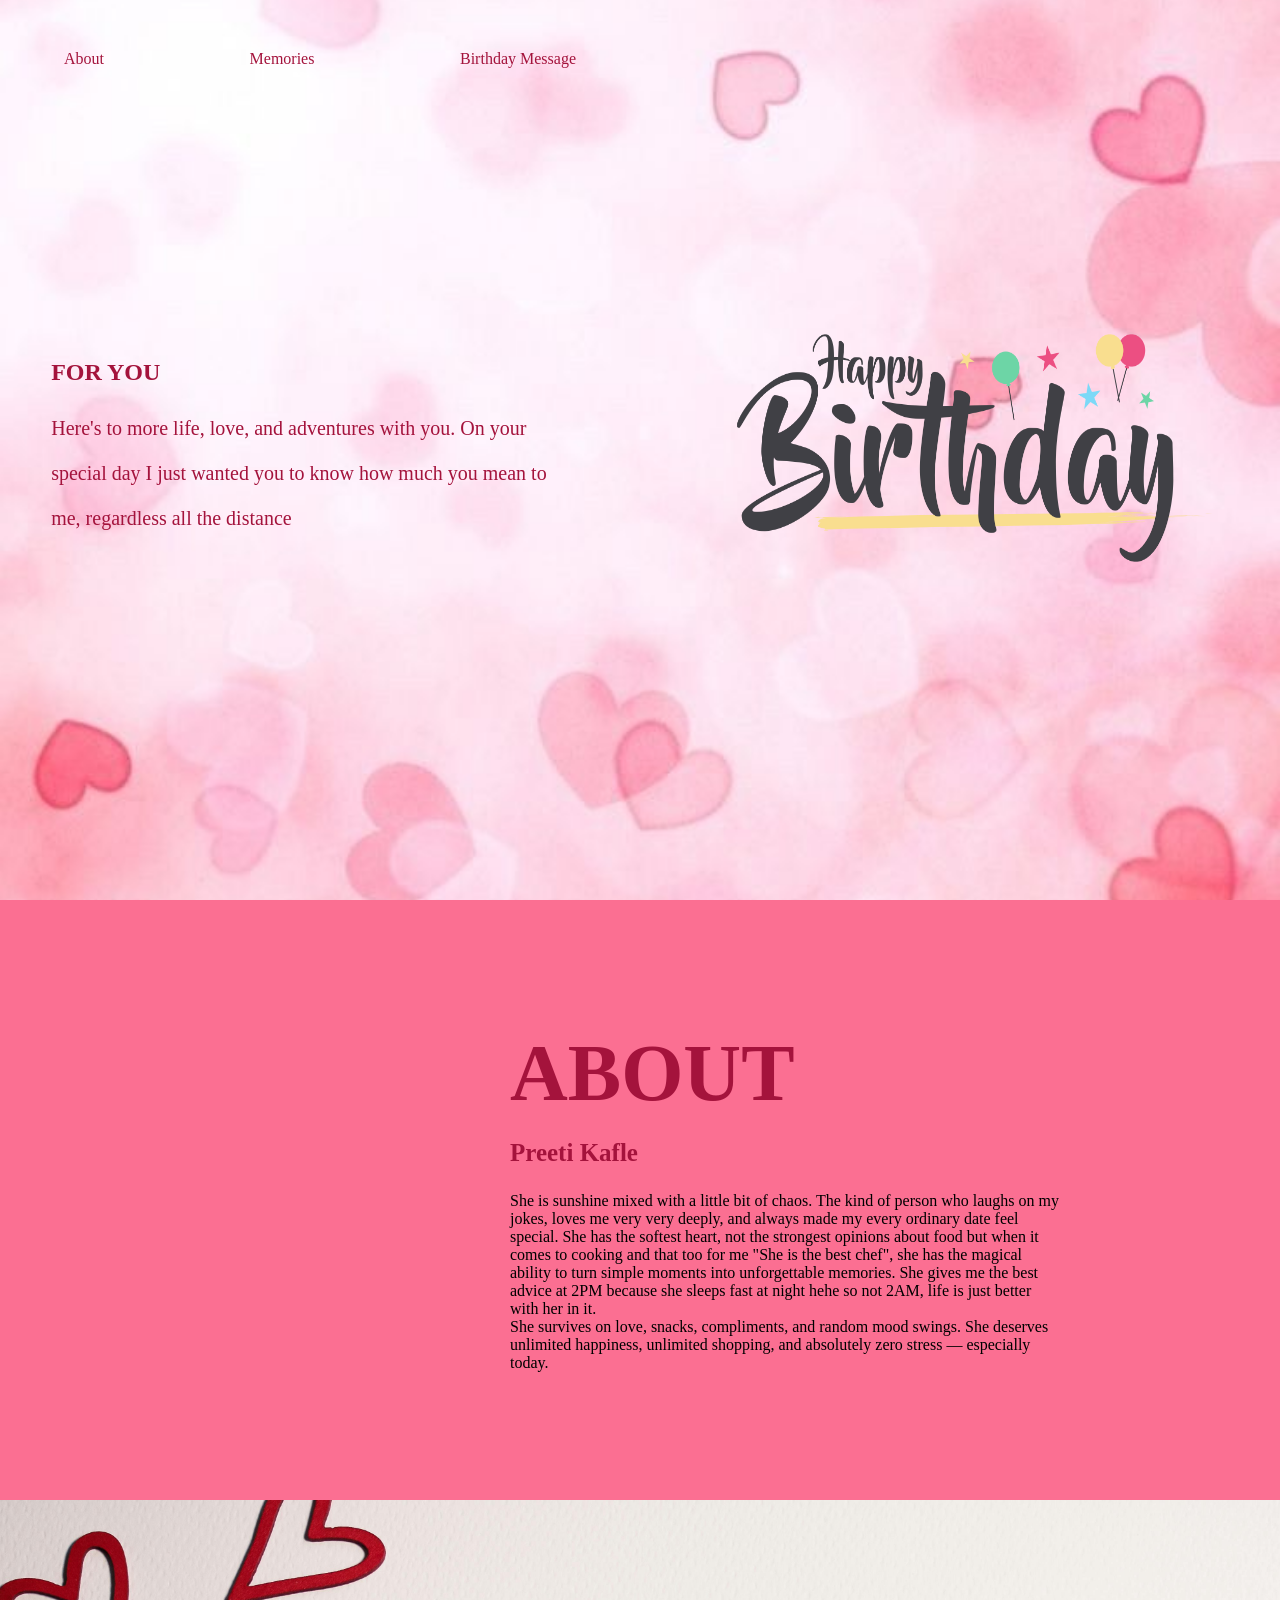
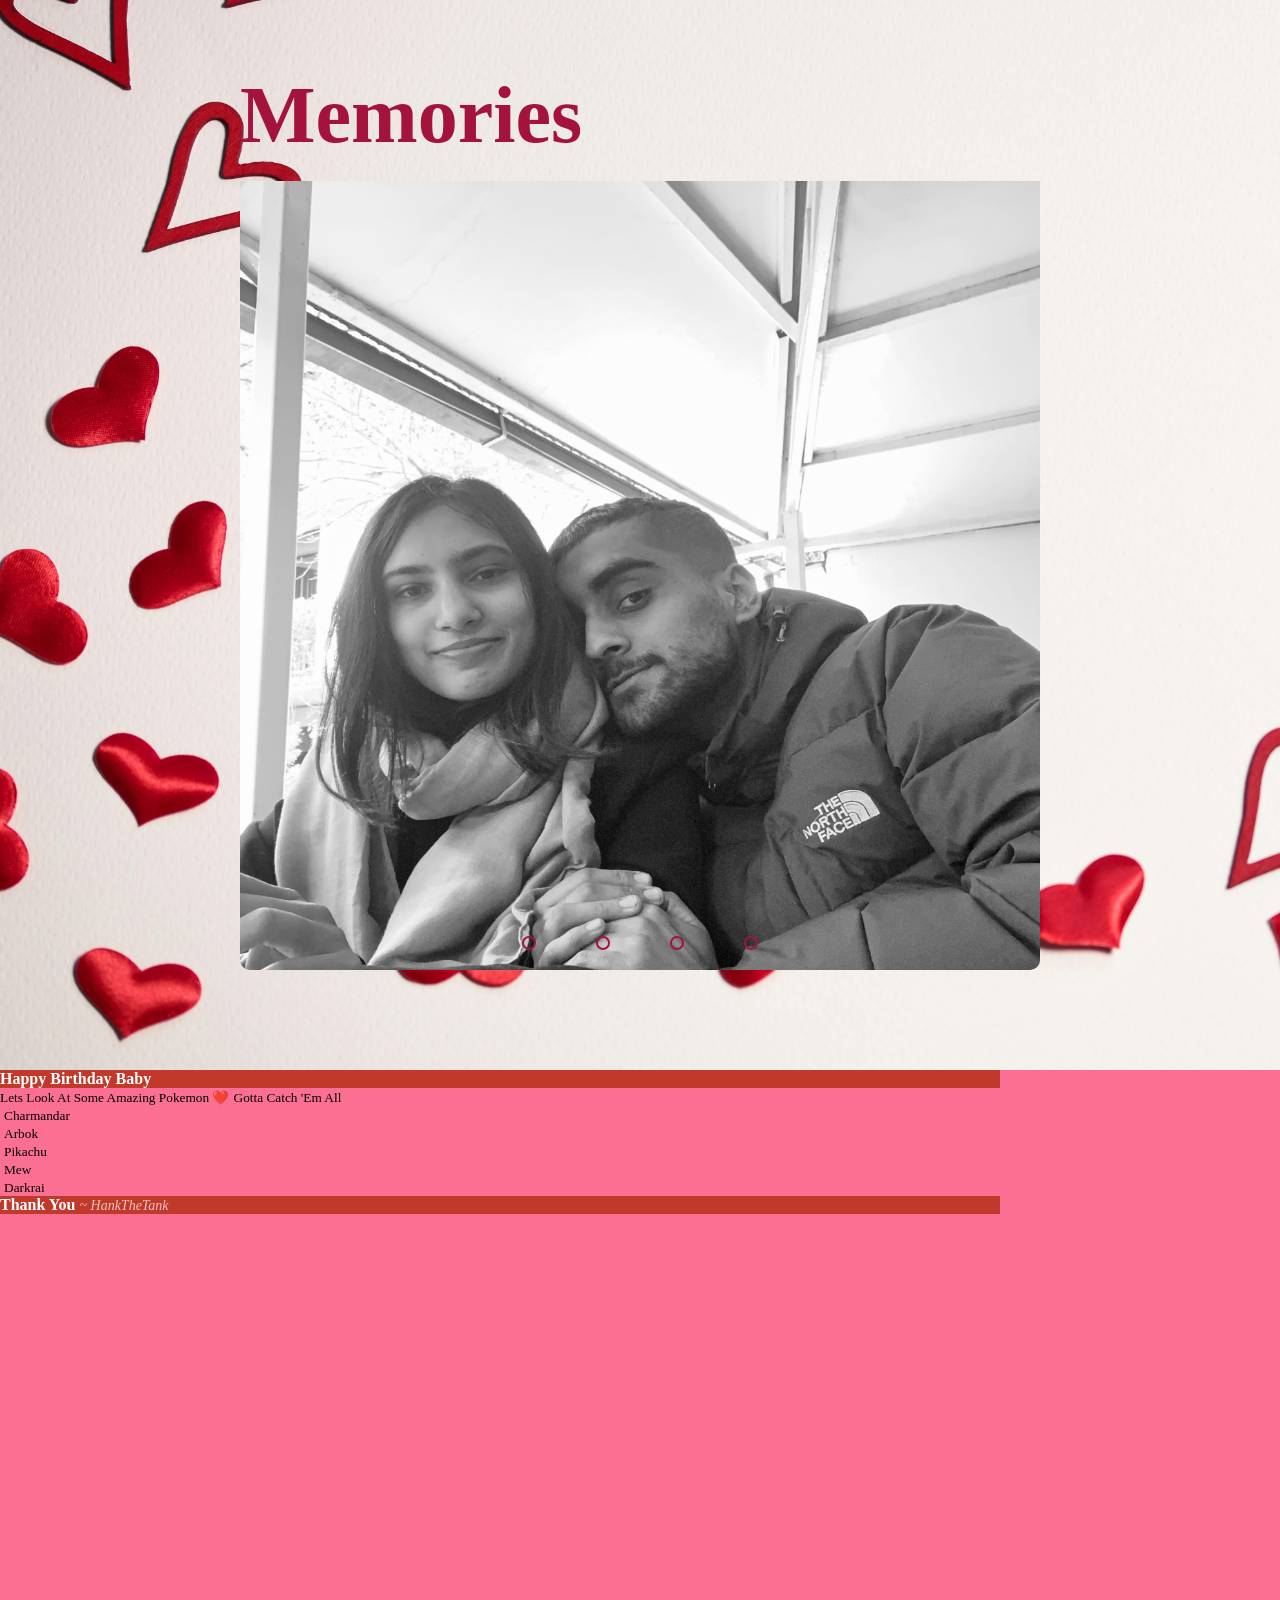
==== main.html @ 5d232920 "Flipbook" ====
<!DOCTYPE html>
<html lang="en">

<head>
    <meta charset="UTF-8">
    <meta name="viewport" content="width=device-width, initial-scale=1.0">
    <link href="style.css">
    <title>Happy Birthday</title>
    <link rel="stylesheet" href="style.css">
</head>

<body>
    <section id="header">
        <div class="navbar">
            <ul class="navlinks">
                <li><a href="#" onclick="scrollToSection('about')">about</a></li>
                <li><a href="#">memories</a></li>
                <li><a href="#">birthday message</a></li>
            </ul>
        </div>
    </section>

    <section id="banner1">
        <div class="banner-text">
            <h1>FOR YOU</h1>
            <p>Here's to more life, love, and adventures with you. On your special day
                I just wanted you to know how much you mean to me, regardless all the
                distance</p>
        </div>
        <div class="banner-img">
            <img src="bdaywish.png" alt="banner" height="600">
        </div>
    </section>

    <section id="about">
        <div class="main">
            <img src="IMG_4032.jpg" alt="" height="500" border-radius="100px">
            <div class="about-text">
                <h1>ABOUT</h1>
                <h3>Preeti Kafle</h3>
                <p>She is sunshine mixed with a little bit of chaos.
                    The kind of person who laughs on my jokes, loves me very very deeply, and always made my every
                    ordinary date feel special. She has the softest heart, not the strongest opinions about food but
                    when it comes to cooking
                    and that too for me "She is the best chef", she has the magical ability to turn simple
                    moments into unforgettable memories. She gives me the best advice at 2PM because she sleeps fast
                    at night hehe so not 2AM, life is just better with her in it.<br>
                    She survives on love, snacks, compliments, and random mood swings. She deserves unlimited
                    happiness, unlimited shopping, and absolutely zero stress — especially today.
                </p>
            </div>
        </div>
    </section>

    <section class="slider">
        <div class="img-slider">
            <div class="about-text">
                <h1>Memories</h1>
            </div>
            <div class="slide">
                <input type="radio" name="radio-btn" id="radio1">
                <input type="radio" name="radio-btn" id="radio2">
                <input type="radio" name="radio-btn" id="radio3">
                <input type="radio" name="radio-btn" id="radio4">

                <div class="st first">
                    <img src="2023_01_01_14_01_IMG_3217.JPG" alt="" srcset="">
                </div>
                <div class="st">
                    <img src="IMG_5348.JPG" alt="" srcset="">
                </div>
                <div class="st">
                    <img src="IMG_1586.jpg" alt="" srcset="">
                </div>
                <div class="st">
                    <img src="IMG_6009.jpg" alt="" srcset="">
                </div>
                <div class="st">
                    <img src=".jpg" alt="" srcset="">
                </div>
                <div class="st">
                    <img src="IMG_6009.jpg" alt="" srcset="">
                </div>
                <div class="nav-auto">
                    <div class="a-b1"></div>
                    <div class="a-b2"></div>
                    <div class="a-b3"></div>
                    <div class="a-b4"></div>
                </div>
            </div>
            <div class="nav-m">
                <label for="radio1" class="m-btn"> </label>
                <label for="radio2" class="m-btn"> </label>
                <label for="radio3" class="m-btn"> </label>
                <label for="radio4" class="m-btn"> </label>
            </div>
        </div>
    </section>

    <div class="flipbook">
        <div class="hard">Happy Birthday Baby</div>
        <div class="hard"></div>
        <div>
            <small>Lets Look At Some Amazing Pokemon ❤️</small>
            <small>Gotta Catch 'Em All</small>
        </div>
        <div>
            <img src="images/img-1.png" alt="" />
            <small> Charmandar </small>
        </div>
        <div>
            <img src="images/img-2.png" alt="" />
            <small> Arbok </small>
        </div>
        <div>
            <img src="images/img-3.png" alt="" />
            <small> Pikachu </small>
        </div>
        <div>
            <img src="images/img-4.png" alt="" />
            <small> Mew </small>
        </div>
        <div>
            <img src="images/img-5.png" alt="" />
            <small> Darkrai </small>
        </div>
        <div class="hard"></div>
        <div class="hard">Thank You <small>~ HankTheTank</small></div>
    </div>
    <script src="app.js"></script>
</body>

</html>
---- style.css ----
*{
    margin: 0%;
    padding: 0%;
    box-sizing: border-box;
    text-decoration: none;
    list-style: none;
    font-family: cursive;
}

body{
    background-color: #fb6f92;
}

.navbar{
    position: absolute;
    top: 0;
    left: 0;
    z-index: 1000;
    width: 50%;

}
.navlinks{
    display: flex;
    justify-content: space-between;
    align-items: center;
    padding: 50px 10%;
    transition: 0.5s ease;
}

.navlinks li a{
    display: inline-block;
    color: #a4133c;
    text-transform: capitalize;

}

.navlinks li a:hover{
    transform: translate(5px);
    color: #ff758f
}

#banner1{
    height: 100vh;
    width: 100%;
    background-image: url(bng.jpg);
    background-position: center;
    background-size: cover;
    position: relative;
    padding: 0 4%;
    display: grid;
    grid-template-columns: repeat(2,1fr);
    align-items: center;
    gap: 10rem;
}

.banner-img img{
    width: 100%;
} 

.banner-text h1{
    color: #a4133c;
    font-weight: bolder;
}

.banner-text p{
    color: #a4133c;
    font-size: 20px;
    line-height: 45px;
    margin-top: 20px;
}

#about{
    width: 100%;
    padding:50px 0px;
}

.about-text{
    width: 550px;
}

.main{
    width: 1130px;
    max-width: 100%;
    margin: 0 auto;
    display: flex;
    align-items: center;
    justify-content: space-around;
}

.about-text h1{
    color: #a4133c;
    font-size: 80px;
    text-transform: capitalize;
    margin-bottom: 20px;
}
.about-text h3{
    color: #a4133c;
    font-size: 25px;
    text-transform: capitalize;
    margin-bottom: 25px;

}

.slider{
    background-image: url(pexels-nietjuhart-776635.jpg);
    background-size: cover;
    margin: 0;
    padding: 0;
    padding-top: 70px;
    height: 130vh;
    display: flex;
    justify-content: center;
    align-items: center;
}

.img-slider{
    position: relative;
    width: 800px;
    height: 900px;
    border-radius: 10px;
    overflow: hidden;
}

.slide{
    width: 500%;
    height: 500px;
    display: flex;
}

.slide input{
    display: none;
}

.st{
    width: 20%;
    transition: 2s;
}

.st img{
    width: 800px;
    height: 1000px;
}

.nav-m{
    position: absolute;
    bottom: 20px;
    left: 0;
    width: 100%;
    margin-top: 0;
    justify-content: center;
    gap: 30px ;
    display: flex;
    z-index: 10;
}

.m-btn{
    border: 2px solid #a4133c;
    padding: 5px;
    border-radius: 10px;
    cursor: pointer;
    transition: 1s;
}

.m-btn:not(:last-child){
    margin-right: 30px;
}
.m-btn:hover{
    background-color: #a4133c;
}

#radio1:checked ~.first{
    margin-left: 0;
}

#radio2:checked ~.first{
    margin-left: -20%;
}

#radio3:checked ~.first{
    margin-left: -40%;
}
#radio4:checked ~.first{
    margin-left: -60%;
}

.nav-auto{
    display: none;
}

.nav-auto div{
    border: 2px solid #a4133c;
    padding: 5px;
    border-radius: 10px;
    transition: 1s;
}

.nav-auto div:not(:last-child){
    margin-right: 30px;
    justify-content: center;
}

#radio1:checked ~.nav-auto .a-b1{
    background-color: #a4133c;
}

#radio2:checked ~.nav-auto .a-b1{
    background-color: #a4133c;
}

#radio3:checked ~.nav-auto .a-b1{
    background-color: #a4133c;
}

#radio4:checked ~.nav-auto .a-b1{
    background-color: #a4133c;
}

/* Flipbook */

.flipbook {
    width: 1000px;
    height: 600px;
}

.flipbook .hard {
    background: #c0392b !important;
    color: #fff;
    font-weight: bold;
    border: none; 
}

.flipbook .hard small{
	font-style: italic;
	font-weight: lighter;
	opacity: 0.7;
	font-size: 14px;
}

.flipbook .page {
    background: white;
	display: flex;
	flex-direction: column;
	justify-content: center;
	align-items: center;
    gap: 10px;
    border: 1px solid rgba(0, 0, 0, 0.11);
}

.page img{
	width: 70%;
	object-fit: cover;
	margin: auto;
}

.flipbook .page small{
	font-size: 14px;
    margin-bottom: 10px;
}
---- style.css ----
*{
    margin: 0%;
    padding: 0%;
    box-sizing: border-box;
    text-decoration: none;
    list-style: none;
    font-family: cursive;
}

body{
    background-color: #fb6f92;
}

.navbar{
    position: absolute;
    top: 0;
    left: 0;
    z-index: 1000;
    width: 50%;

}
.navlinks{
    display: flex;
    justify-content: space-between;
    align-items: center;
    padding: 50px 10%;
    transition: 0.5s ease;
}

.navlinks li a{
    display: inline-block;
    color: #a4133c;
    text-transform: capitalize;

}

.navlinks li a:hover{
    transform: translate(5px);
    color: #ff758f
}

#banner1{
    height: 100vh;
    width: 100%;
    background-image: url(bng.jpg);
    background-position: center;
    background-size: cover;
    position: relative;
    padding: 0 4%;
    display: grid;
    grid-template-columns: repeat(2,1fr);
    align-items: center;
    gap: 10rem;
}

.banner-img img{
    width: 100%;
} 

.banner-text h1{
    color: #a4133c;
    font-weight: bolder;
}

.banner-text p{
    color: #a4133c;
    font-size: 20px;
    line-height: 45px;
    margin-top: 20px;
}

#about{
    width: 100%;
    padding:50px 0px;
}

.about-text{
    width: 550px;
}

.main{
    width: 1130px;
    max-width: 100%;
    margin: 0 auto;
    display: flex;
    align-items: center;
    justify-content: space-around;
}

.about-text h1{
    color: #a4133c;
    font-size: 80px;
    text-transform: capitalize;
    margin-bottom: 20px;
}
.about-text h3{
    color: #a4133c;
    font-size: 25px;
    text-transform: capitalize;
    margin-bottom: 25px;

}

.slider{
    background-image: url(pexels-nietjuhart-776635.jpg);
    background-size: cover;
    margin: 0;
    padding: 0;
    padding-top: 70px;
    height: 130vh;
    display: flex;
    justify-content: center;
    align-items: center;
}

.img-slider{
    position: relative;
    width: 800px;
    height: 900px;
    border-radius: 10px;
    overflow: hidden;
}

.slide{
    width: 500%;
    height: 500px;
    display: flex;
}

.slide input{
    display: none;
}

.st{
    width: 20%;
    transition: 2s;
}

.st img{
    width: 800px;
    height: 1000px;
}

.nav-m{
    position: absolute;
    bottom: 20px;
    left: 0;
    width: 100%;
    margin-top: 0;
    justify-content: center;
    gap: 30px ;
    display: flex;
    z-index: 10;
}

.m-btn{
    border: 2px solid #a4133c;
    padding: 5px;
    border-radius: 10px;
    cursor: pointer;
    transition: 1s;
}

.m-btn:not(:last-child){
    margin-right: 30px;
}
.m-btn:hover{
    background-color: #a4133c;
}

#radio1:checked ~.first{
    margin-left: 0;
}

#radio2:checked ~.first{
    margin-left: -20%;
}

#radio3:checked ~.first{
    margin-left: -40%;
}
#radio4:checked ~.first{
    margin-left: -60%;
}

.nav-auto{
    display: none;
}

.nav-auto div{
    border: 2px solid #a4133c;
    padding: 5px;
    border-radius: 10px;
    transition: 1s;
}

.nav-auto div:not(:last-child){
    margin-right: 30px;
    justify-content: center;
}

#radio1:checked ~.nav-auto .a-b1{
    background-color: #a4133c;
}

#radio2:checked ~.nav-auto .a-b1{
    background-color: #a4133c;
}

#radio3:checked ~.nav-auto .a-b1{
    background-color: #a4133c;
}

#radio4:checked ~.nav-auto .a-b1{
    background-color: #a4133c;
}

/* Flipbook */

.flipbook {
    width: 1000px;
    height: 600px;
}

.flipbook .hard {
    background: #c0392b !important;
    color: #fff;
    font-weight: bold;
    border: none; 
}

.flipbook .hard small{
	font-style: italic;
	font-weight: lighter;
	opacity: 0.7;
	font-size: 14px;
}

.flipbook .page {
    background: white;
	display: flex;
	flex-direction: column;
	justify-content: center;
	align-items: center;
    gap: 10px;
    border: 1px solid rgba(0, 0, 0, 0.11);
}

.page img{
	width: 70%;
	object-fit: cover;
	margin: auto;
}

.flipbook .page small{
	font-size: 14px;
    margin-bottom: 10px;
}
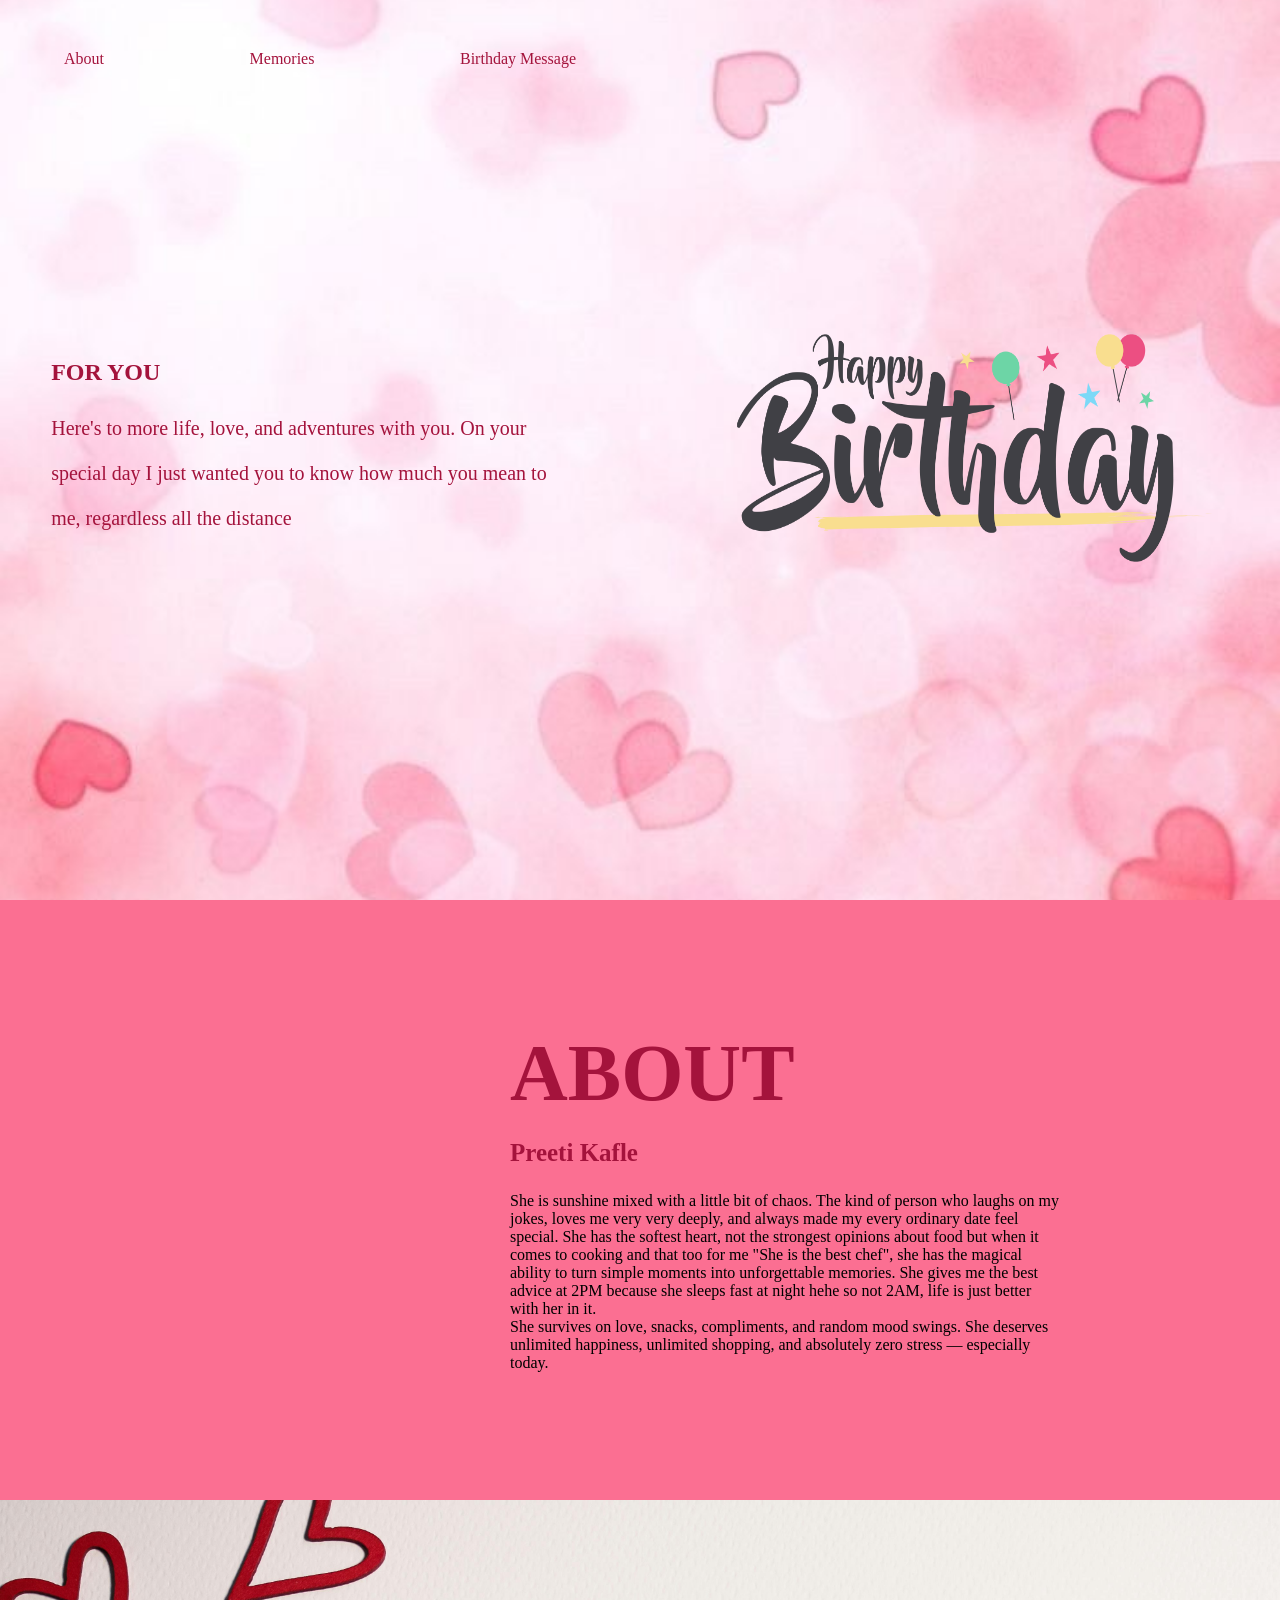
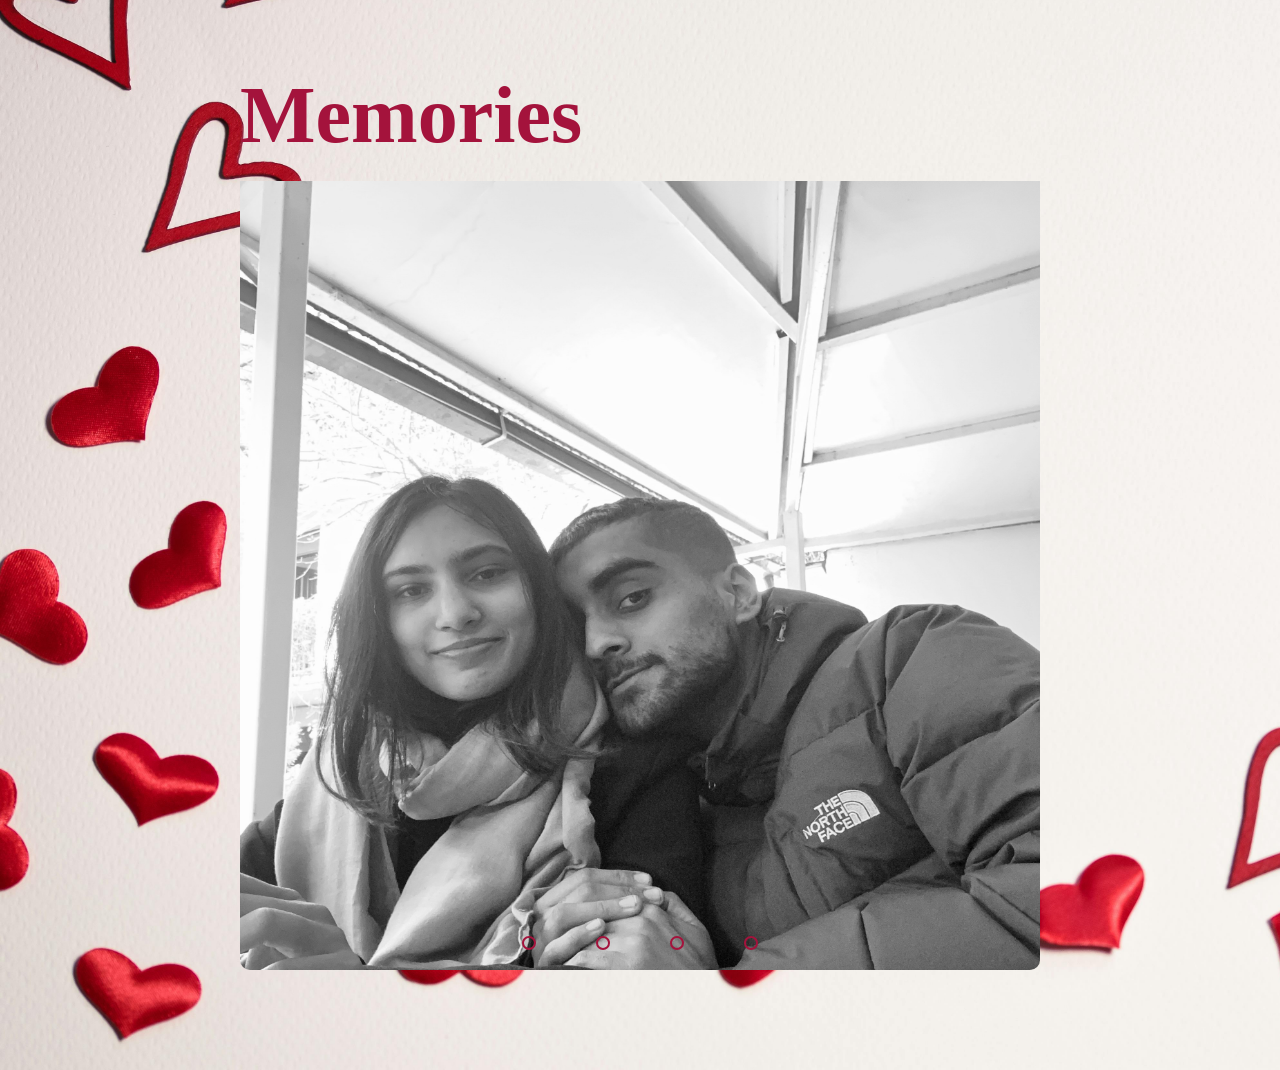
==== commit 80de9575: "deletion" ====
--- a/main.html
+++ b/main.html
@@ -97,36 +97,6 @@
         </div>
     </section>
 
-    <div class="flipbook">
-        <div class="hard">Happy Birthday Baby</div>
-        <div class="hard"></div>
-        <div>
-            <small>Lets Look At Some Amazing Pokemon ❤️</small>
-            <small>Gotta Catch 'Em All</small>
-        </div>
-        <div>
-            <img src="images/img-1.png" alt="" />
-            <small> Charmandar </small>
-        </div>
-        <div>
-            <img src="images/img-2.png" alt="" />
-            <small> Arbok </small>
-        </div>
-        <div>
-            <img src="images/img-3.png" alt="" />
-            <small> Pikachu </small>
-        </div>
-        <div>
-            <img src="images/img-4.png" alt="" />
-            <small> Mew </small>
-        </div>
-        <div>
-            <img src="images/img-5.png" alt="" />
-            <small> Darkrai </small>
-        </div>
-        <div class="hard"></div>
-        <div class="hard">Thank You <small>~ HankTheTank</small></div>
-    </div>
     <script src="app.js"></script>
 </body>
 
--- a/style.css
+++ b/style.css
@@ -214,45 +214,3 @@
 #radio4:checked ~.nav-auto .a-b1{
     background-color: #a4133c;
 }
-
-/* Flipbook */
-
-.flipbook {
-    width: 1000px;
-    height: 600px;
-}
-
-.flipbook .hard {
-    background: #c0392b !important;
-    color: #fff;
-    font-weight: bold;
-    border: none; 
-}
-
-.flipbook .hard small{
-	font-style: italic;
-	font-weight: lighter;
-	opacity: 0.7;
-	font-size: 14px;
-}
-
-.flipbook .page {
-    background: white;
-	display: flex;
-	flex-direction: column;
-	justify-content: center;
-	align-items: center;
-    gap: 10px;
-    border: 1px solid rgba(0, 0, 0, 0.11);
-}
-
-.page img{
-	width: 70%;
-	object-fit: cover;
-	margin: auto;
-}
-
-.flipbook .page small{
-	font-size: 14px;
-    margin-bottom: 10px;
-}
--- a/style.css
+++ b/style.css
@@ -214,45 +214,3 @@
 #radio4:checked ~.nav-auto .a-b1{
     background-color: #a4133c;
 }
-
-/* Flipbook */
-
-.flipbook {
-    width: 1000px;
-    height: 600px;
-}
-
-.flipbook .hard {
-    background: #c0392b !important;
-    color: #fff;
-    font-weight: bold;
-    border: none; 
-}
-
-.flipbook .hard small{
-	font-style: italic;
-	font-weight: lighter;
-	opacity: 0.7;
-	font-size: 14px;
-}
-
-.flipbook .page {
-    background: white;
-	display: flex;
-	flex-direction: column;
-	justify-content: center;
-	align-items: center;
-    gap: 10px;
-    border: 1px solid rgba(0, 0, 0, 0.11);
-}
-
-.page img{
-	width: 70%;
-	object-fit: cover;
-	margin: auto;
-}
-
-.flipbook .page small{
-	font-size: 14px;
-    margin-bottom: 10px;
-}
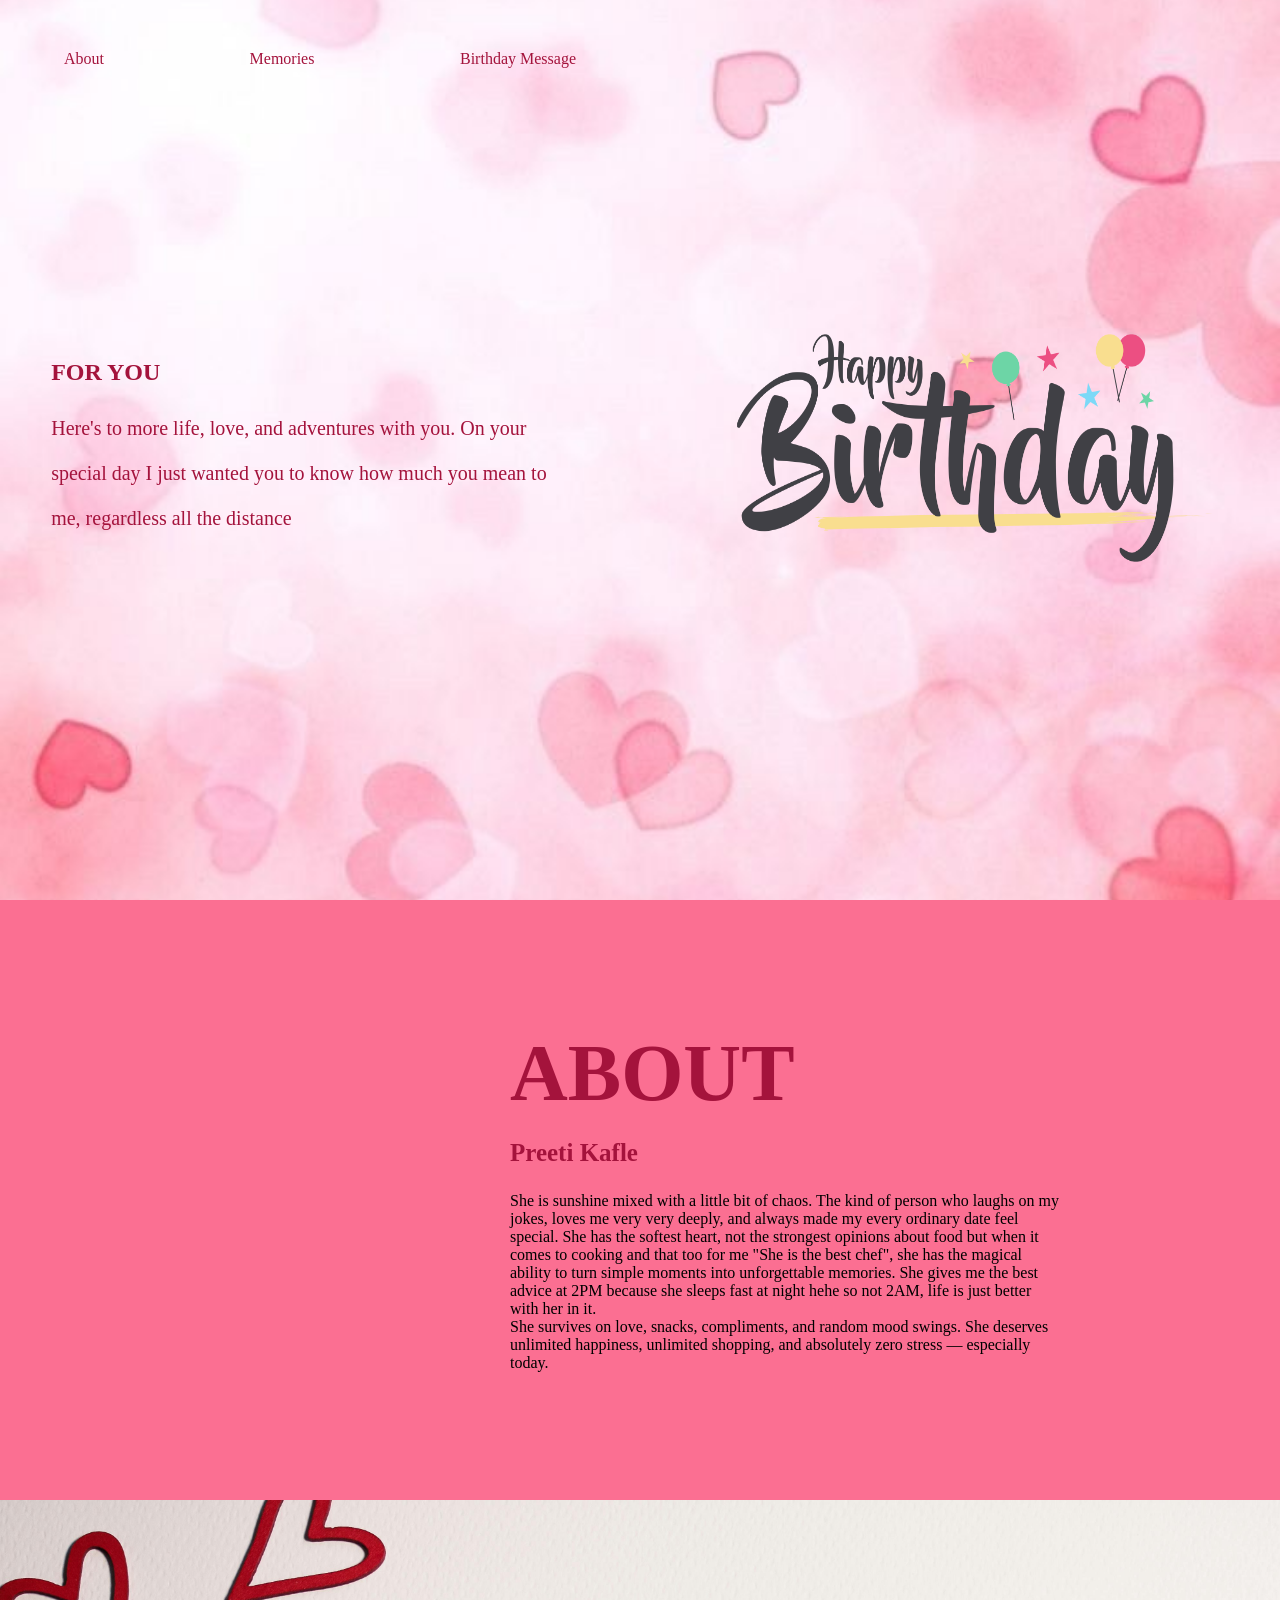
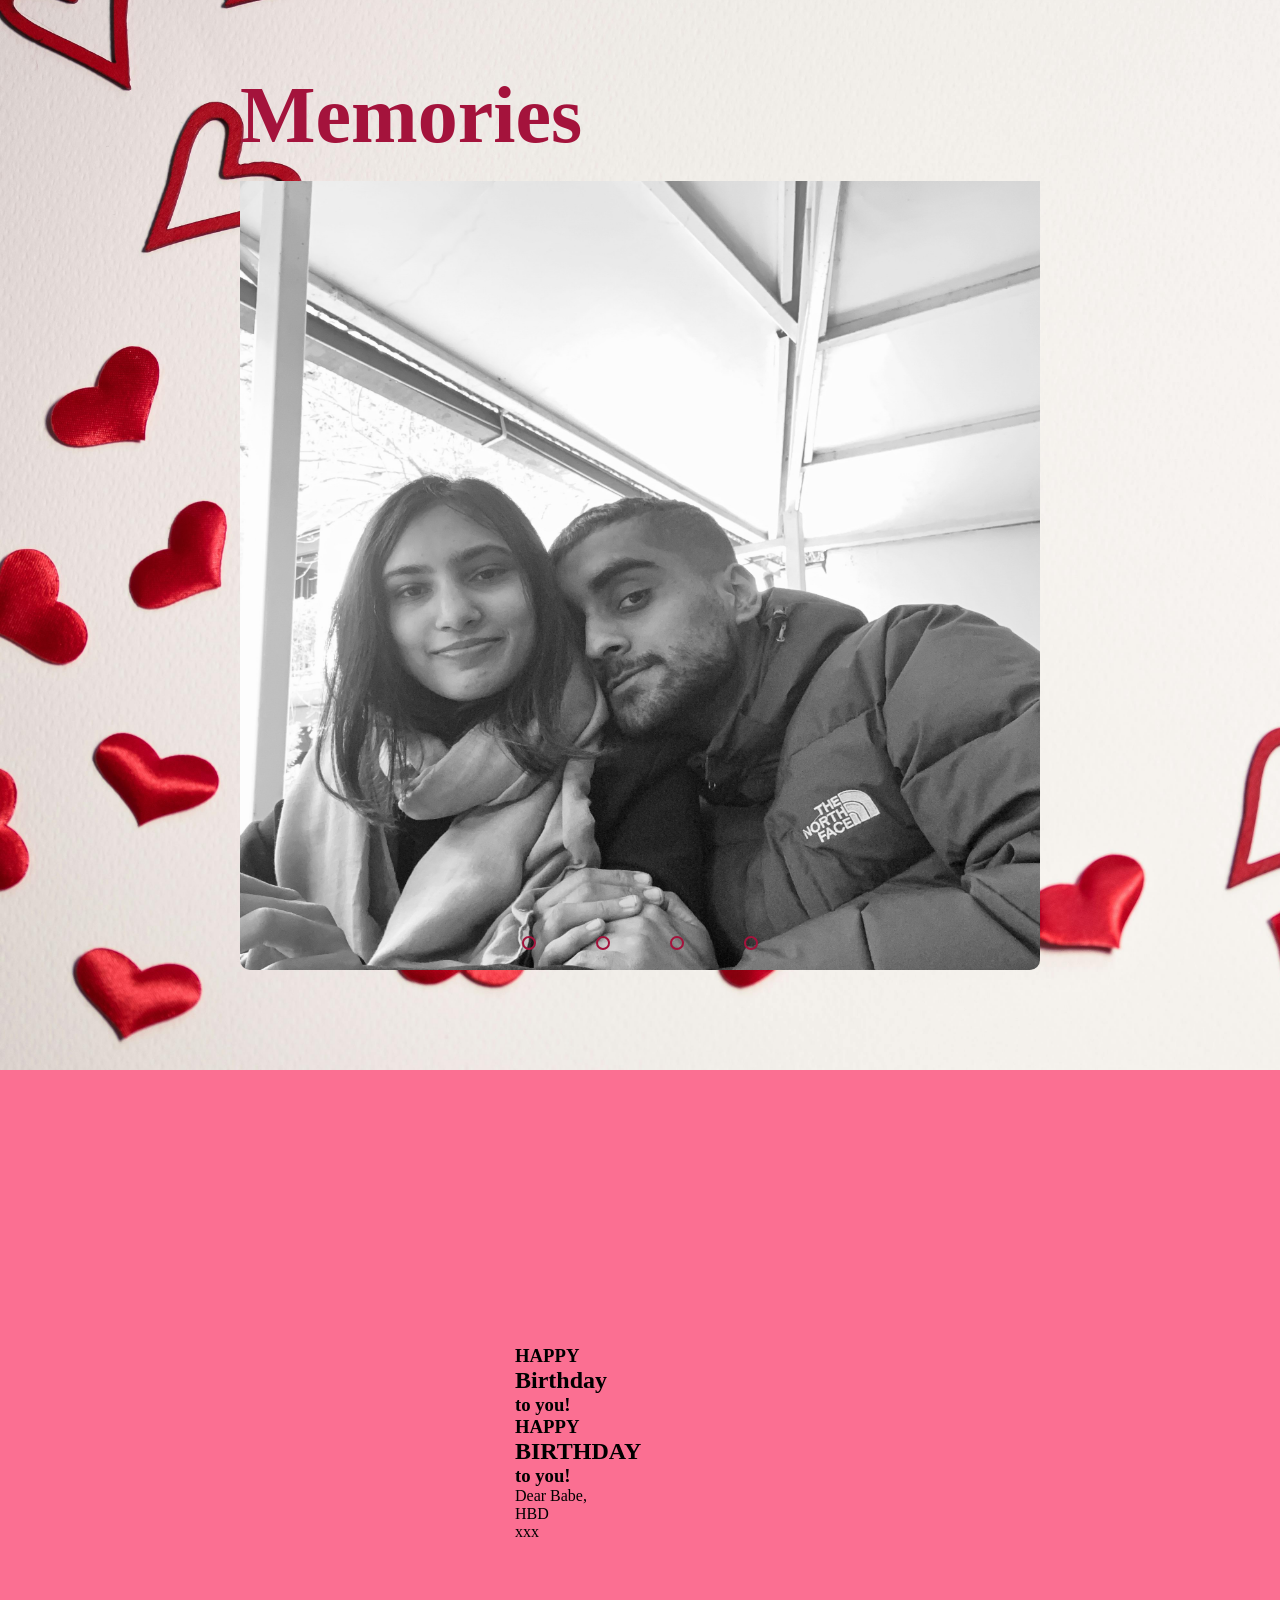
==== commit f429b698: "Update" ====
--- a/main.html
+++ b/main.html
@@ -13,7 +13,7 @@
     <section id="header">
         <div class="navbar">
             <ul class="navlinks">
-                <li><a href="#" onclick="scrollToSection('about')">about</a></li>
+                <li><a href="#">about</a></li>
                 <li><a href="#">memories</a></li>
                 <li><a href="#">birthday message</a></li>
             </ul>
@@ -28,13 +28,13 @@
                 distance</p>
         </div>
         <div class="banner-img">
-            <img src="bdaywish.png" alt="banner" height="600">
+            <img src="/Images/bdaywish.png" alt="banner" height="600">
         </div>
     </section>
 
     <section id="about">
         <div class="main">
-            <img src="IMG_4032.jpg" alt="" height="500" border-radius="100px">
+            <img src="/Images/IMG_4032.jpg" alt="" height="500" border-radius="100px">
             <div class="about-text">
                 <h1>ABOUT</h1>
                 <h3>Preeti Kafle</h3>
@@ -64,22 +64,16 @@
                 <input type="radio" name="radio-btn" id="radio4">
 
                 <div class="st first">
-                    <img src="2023_01_01_14_01_IMG_3217.JPG" alt="" srcset="">
+                    <img src="/Images/2023_01_01_14_01_IMG_3217.JPG" alt="" srcset="">
                 </div>
                 <div class="st">
-                    <img src="IMG_5348.JPG" alt="" srcset="">
+                    <img src="/Images/IMG_5348.jpg" alt="" srcset="">
                 </div>
                 <div class="st">
-                    <img src="IMG_1586.jpg" alt="" srcset="">
+                    <img src="Images/IMG_1586.jpg" alt="" srcset="">
                 </div>
                 <div class="st">
-                    <img src="IMG_6009.jpg" alt="" srcset="">
-                </div>
-                <div class="st">
-                    <img src=".jpg" alt="" srcset="">
-                </div>
-                <div class="st">
-                    <img src="IMG_6009.jpg" alt="" srcset="">
+                    <img src="Images/IMG_6009.jpg" alt="" srcset="">
                 </div>
                 <div class="nav-auto">
                     <div class="a-b1"></div>
@@ -96,7 +90,41 @@
             </div>
         </div>
     </section>
-
+    <section class="card">
+    <div class="birthdayCard">
+        <div class="cardFront">
+            <div class="front-text">
+                <h3 class="happy">HAPPY</h3>
+                <h2 class="bday">Birthday</h2>
+                <h3 class="toyou">to you!</h3>
+            </div>
+            <div class="wrap-deco">
+                <div class="decorations"></div>
+                <div class="decorationsTwo"></div>
+            </div>
+            <div class="wrap-decoTwo">
+                <div class="decorations"></div>
+                <div class="decorationsThree"></div>
+            </div>
+            <div class="plate">
+                <div class="cake"></div>
+                <div class="flame"></div>
+            </div>
+        </div>
+        <div class="cardInside">
+            <div class="inside-text">
+                <h3 class="happy">HAPPY</h3>
+                <h2 class="bday">BIRTHDAY</h2>
+                <h3 class="toyou">to you!</h3>
+            </div>
+            <div class="wishes">
+                <p>Dear Babe,</p>
+                <p>HBD</p>
+                <p class="name">xxx</p>
+            </div>
+        </div>
+    </div>
+    </section>
     <script src="app.js"></script>
 </body>
 
--- a/style.css
+++ b/style.css
@@ -42,7 +42,7 @@
 #banner1{
     height: 100vh;
     width: 100%;
-    background-image: url(bng.jpg);
+    background-image: url(/Images/bng.jpg);
     background-position: center;
     background-size: cover;
     position: relative;
@@ -102,7 +102,7 @@
 }
 
 .slider{
-    background-image: url(pexels-nietjuhart-776635.jpg);
+    background-image: url(Images/pexels-nietjuhart-776635.jpg);
     background-size: cover;
     margin: 0;
     padding: 0;
@@ -214,3 +214,28 @@
 #radio4:checked ~.nav-auto .a-b1{
     background-color: #a4133c;
 }
+
+.card{
+    display: flex;
+    align-items: center;
+    justify-content: center;
+    height: 100vh;
+}
+.birthdayCard{
+    position: relative;
+    width: 250px;
+    height: 350px;
+    cursor: pointer;
+    transform-style: preserve-3d;
+    transform: perspective(2500px);
+    transition: .4s;
+}
+
+.birthdayCard:hover{
+    transform: perspective(2500px) rotate(5deg);
+    box-shadow: inset 100px 20px 100px rgba(0,0,0,.15), 0 10px 100px rgba(0,0,0,.3);
+}
+
+.birthdayCard:hover .cardFront{
+    
+}
--- a/style.css
+++ b/style.css
@@ -42,7 +42,7 @@
 #banner1{
     height: 100vh;
     width: 100%;
-    background-image: url(bng.jpg);
+    background-image: url(/Images/bng.jpg);
     background-position: center;
     background-size: cover;
     position: relative;
@@ -102,7 +102,7 @@
 }
 
 .slider{
-    background-image: url(pexels-nietjuhart-776635.jpg);
+    background-image: url(Images/pexels-nietjuhart-776635.jpg);
     background-size: cover;
     margin: 0;
     padding: 0;
@@ -214,3 +214,28 @@
 #radio4:checked ~.nav-auto .a-b1{
     background-color: #a4133c;
 }
+
+.card{
+    display: flex;
+    align-items: center;
+    justify-content: center;
+    height: 100vh;
+}
+.birthdayCard{
+    position: relative;
+    width: 250px;
+    height: 350px;
+    cursor: pointer;
+    transform-style: preserve-3d;
+    transform: perspective(2500px);
+    transition: .4s;
+}
+
+.birthdayCard:hover{
+    transform: perspective(2500px) rotate(5deg);
+    box-shadow: inset 100px 20px 100px rgba(0,0,0,.15), 0 10px 100px rgba(0,0,0,.3);
+}
+
+.birthdayCard:hover .cardFront{
+    
+}
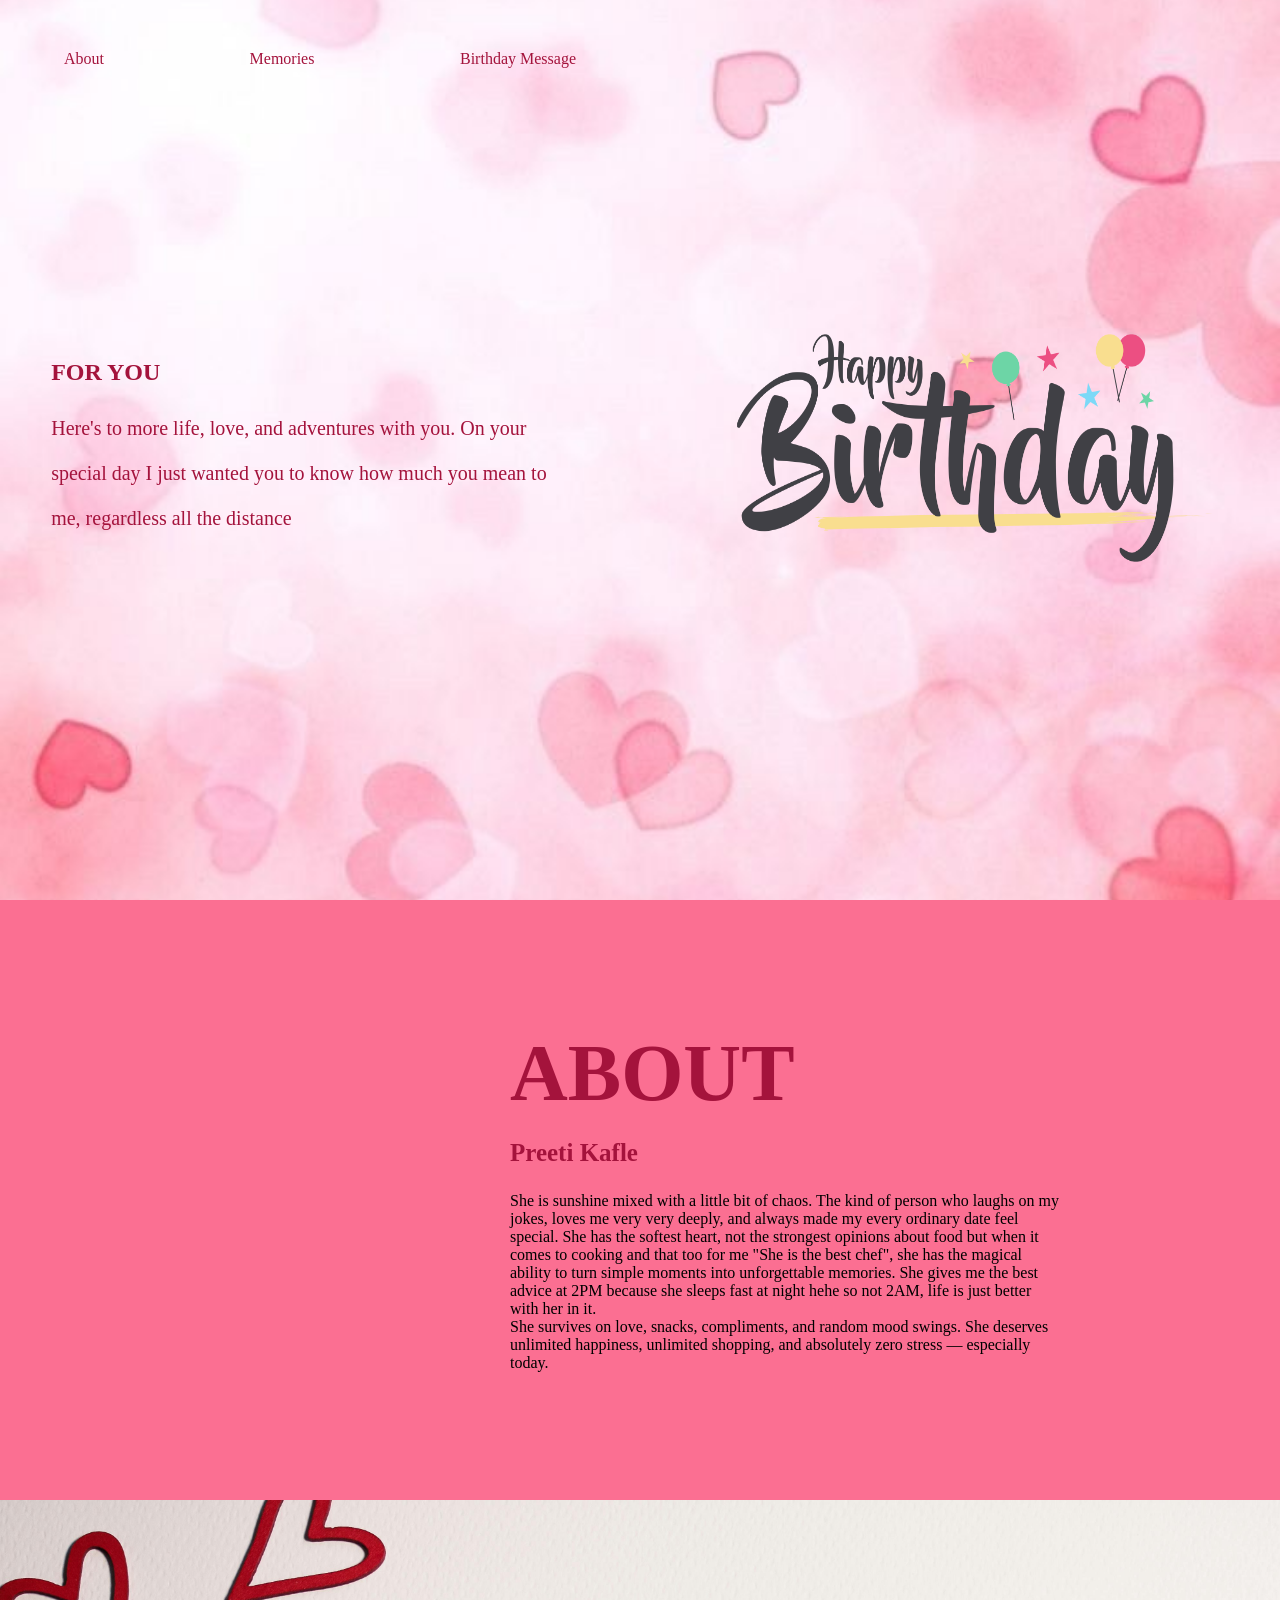
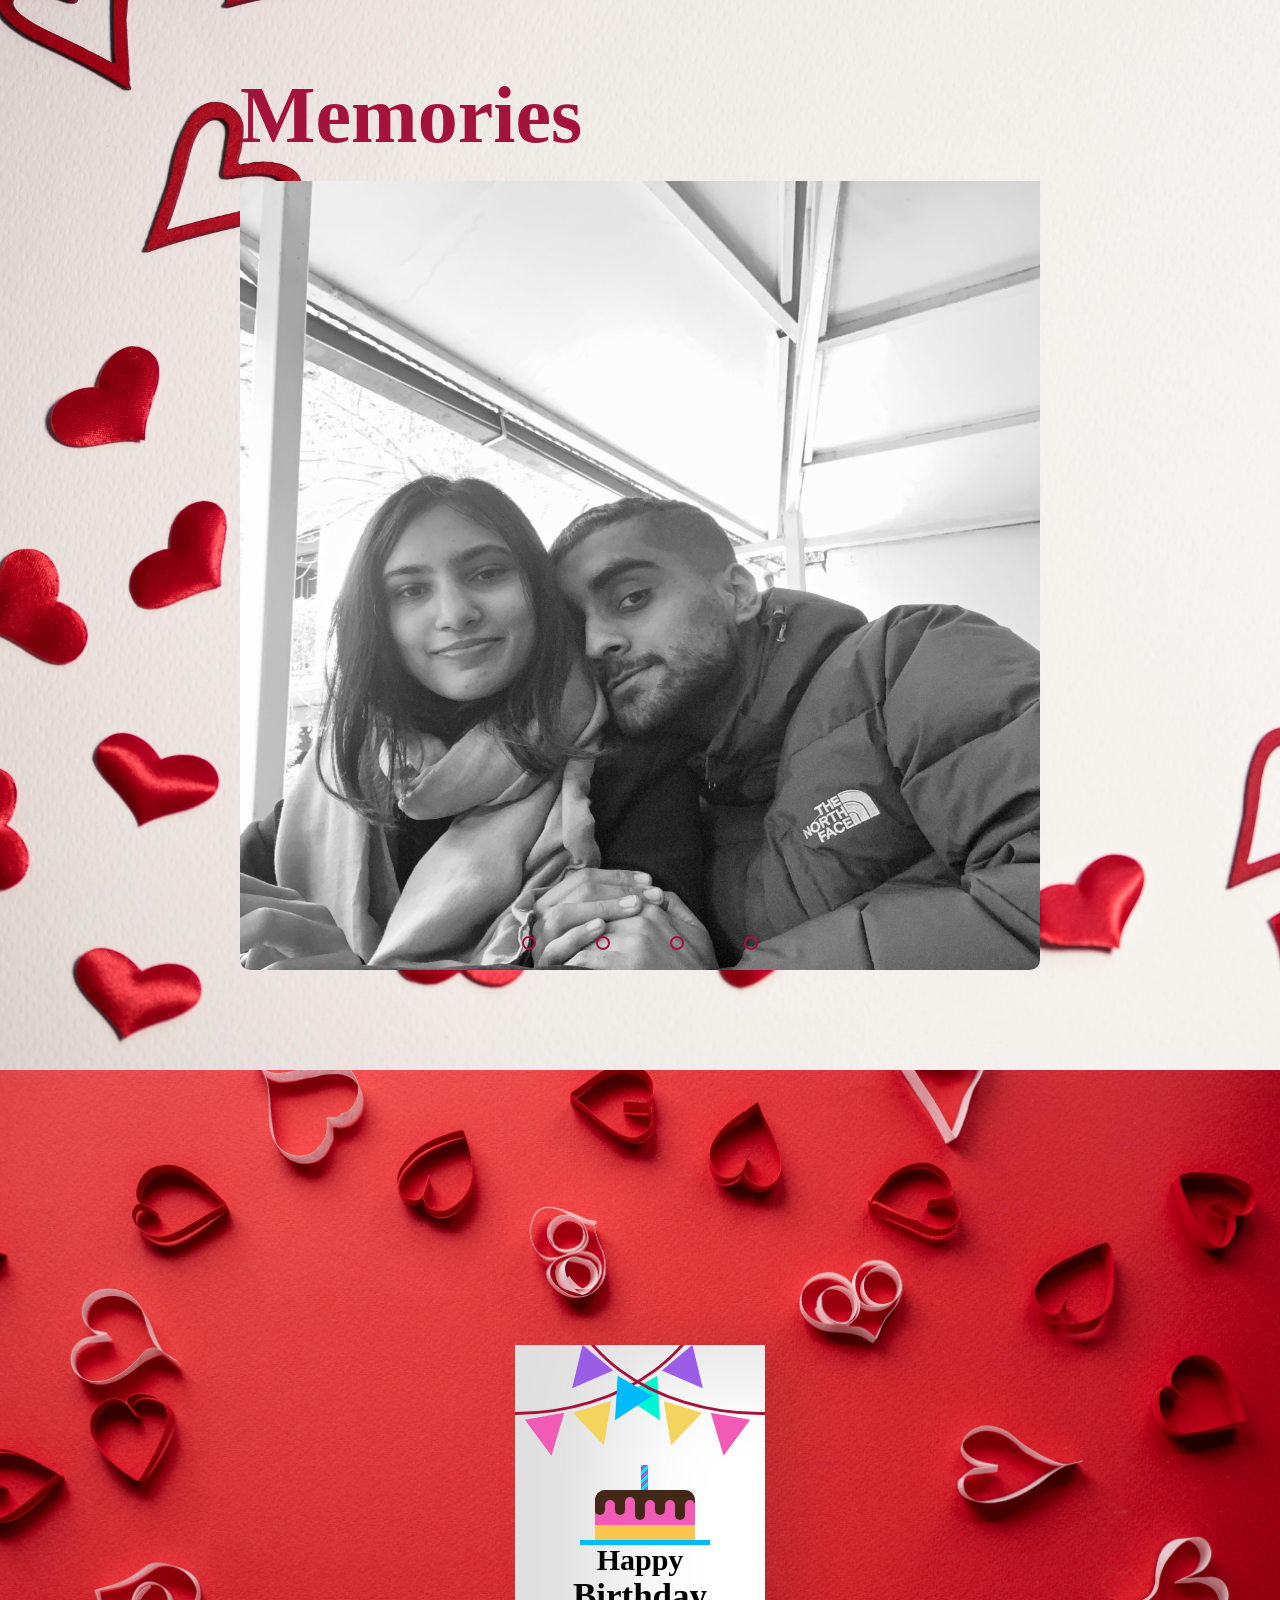
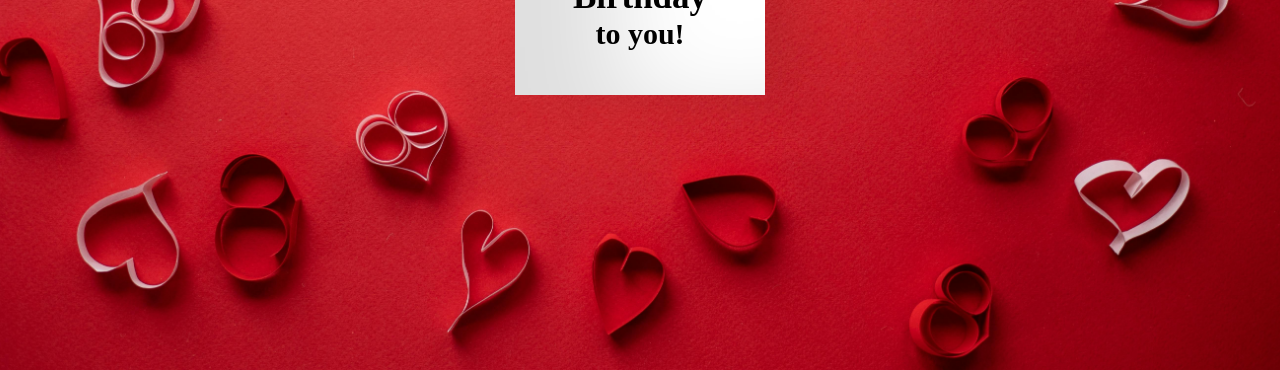
==== commit 2d86c4c0: "Card section" ====
--- a/main.html
+++ b/main.html
@@ -91,39 +91,39 @@
         </div>
     </section>
     <section class="card">
-    <div class="birthdayCard">
-        <div class="cardFront">
-            <div class="front-text">
-                <h3 class="happy">HAPPY</h3>
-                <h2 class="bday">Birthday</h2>
-                <h3 class="toyou">to you!</h3>
+        <div class="birthdayCard">
+            <div class="cardFront">
+                <div class="front-text">
+                    <h3 class="happy">Happy</h3>
+                    <h2 class="bday">Birthday</h2>
+                    <h3 class="toyou">to you!</h3>
+                </div>
+                <div class="wrap-deco">
+                    <div class="decorations"></div>
+                    <div class="decorationsTwo"></div>
+                </div>
+                <div class="wrap-decoTwo">
+                    <div class="decorations"></div>
+                    <div class="decorationsThree"></div>
+                </div>
+                <div class="plate">
+                    <div class="cake"></div>
+                    <div class="flame"></div>
+                </div>
             </div>
-            <div class="wrap-deco">
-                <div class="decorations"></div>
-                <div class="decorationsTwo"></div>
-            </div>
-            <div class="wrap-decoTwo">
-                <div class="decorations"></div>
-                <div class="decorationsThree"></div>
-            </div>
-            <div class="plate">
-                <div class="cake"></div>
-                <div class="flame"></div>
+            <div class="cardInside">
+                <div class="inside-text">
+                    <h3 class="happy">Happy</h3>
+                    <h2 class="bday">Birthday</h2>
+                    <h3 class="toyou">to you!</h3>
+                </div>
+                <div class="wishes">
+                    <p>Dear Babe,</p>
+                    <p>HBD</p>
+                    <p class="name">xxx</p>
+                </div>
             </div>
         </div>
-        <div class="cardInside">
-            <div class="inside-text">
-                <h3 class="happy">HAPPY</h3>
-                <h2 class="bday">BIRTHDAY</h2>
-                <h3 class="toyou">to you!</h3>
-            </div>
-            <div class="wishes">
-                <p>Dear Babe,</p>
-                <p>HBD</p>
-                <p class="name">xxx</p>
-            </div>
-        </div>
-    </div>
     </section>
     <script src="app.js"></script>
 </body>
--- a/style.css
+++ b/style.css
@@ -216,6 +216,9 @@
 }
 
 .card{
+    background-image: url(Images/pexels-gabby-k-5874620.jpg);
+    background-position: center;
+    background-size: cover;
     display: flex;
     align-items: center;
     justify-content: center;
@@ -237,5 +240,175 @@
 }
 
 .birthdayCard:hover .cardFront{
-    
+    transform: rotateY(-160deg);
+}
+
+.birthdayCard:hover .front-text{
+    display: none;
+}
+
+.birthdayCard:hover .wrap-deco{
+    display: none;
+}
+
+.birthdayCard:hover .wrap-decoTwo{
+    display: none;
+}
+
+.birthdayCard:hover .plate{
+    display: none;
+}
+
+.cardFront{
+    position: relative;
+    background-color: #fff;
+    width: 250px;
+    height: 350px;
+    overflow: hidden;
+    transform-origin: left;
+    box-shadow: inset 100px 20px 100px rgba(0,0,0,.13), 30px 0 50px rgba(0,0,0,.1);
+    transition: .4s;
+}
+
+.cardInside{
+    position: absolute;
+    z-index: -1;
+    background-color: #fff;
+    width: 250px;
+    height: 350px;
+    left: 0;
+    top: 0;
+    box-shadow: inset 100px 20px 100px rgba(0,0,0,.2);
+}
+
+.happy, .toyou{
+    position: relative;
+    text-align: center;
+    backface-visibility: hidden;
+    font-size: 30px;
+}
+
+.happy{
+    top: 198px;
+}
+
+.toyou{
+    top: 198px;
+} 
+
+.bday{
+    position: relative;
+    font-size: 35px;
+    text-align: center;
+    top: 198px;
+}
+
+.wrap-deco{
+    position: absolute;
+    top: -230px;
+    left: -200px;
+}
+
+.decorations{
+    position: absolute;
+    width: 400px;
+    height: 300px;
+    border: 3px solid #a4133c;
+    border-radius: 50%;
+}
+
+.decorations:before, .decorations:after, .decorationsTwo:before,.decorationsTwo:after, .decorationsThree:before, .decorationsThree::after {
+    content: "";
+    position: absolute;
+    border-left: 20px solid transparent;
+    border-right: 20px solid transparent;
+    width: 0;
+    height: 0;
+}
+
+.decorations:before {
+    border-top: 40px solid #f15bb5;
+    top: 298px;
+    left:210px;
+    transform: rotate(-10deg);
+}
+
+.decorations:after {
+    border-top: 40px solid #f4d35e;
+    top: 288px;
+    left: 260px;
+    transform: rotate(-17deg);
+}
+
+.decorationsTwo:before{
+    border-top: 40px solid #00f5d4;
+    top: 268px;
+    left: 315px;
+    transform: rotate(-30deg);
+}
+
+.decorationsTwo:after, .decorationsThree::after{
+    border-top: 40px solid #9b5de5;
+    top: 238px;
+    left: 355px;
+    transform: rotate(-40deg);
+
+}
+
+.wrap-decoTwo{
+    top: -230px;
+    left: 445px;
+    position: absolute;
+    transform: scaleX(-1);
+}
+
+.decorationsThree:before{
+    border-top: 40px solid #00bbf9;
+    top: 268px;
+    left: 315px;
+    transform: rotate(-30deg);
+
+}
+
+.plate{
+    position: absolute;
+    width: 130px;
+    height: 5px;
+    background-color: #00bbf9;
+    left: 65px;
+    top: 195px;
+}
+
+.cake{
+    position: absolute;
+    overflow: hidden;
+    width: 100px;
+    height: 50px;
+    background-color: #f15bb5;
+    border-radius: 10px 10px 0 0;
+    top: -50px;
+    left: 15px;
+    box-shadow: inset 0 -15px #f9c74f, inset 0 15px #432818; 
+}
+
+.cake:before{
+    content: "";
+    position: absolute;
+    background-color: #432818;
+    width: 10px;
+    height: 20px;
+    top: 5px;
+    border-radius: 20px;
+    box-shadow: 10px 5px #f15bb5, 20px 0px #432818, 30px 2px #f15bb5, 40px 5px #432818, 50px 5px #f15bb5, 60px 0px #432818, 70px 5px #f15bb5, 80px 5px #432818, 90px 5px #f15bb5;
+
+}
+
+.plate:before{
+    content: "";
+    position: absolute;
+    background: repeating-linear-gradient(-45deg, #9b5de5, #9b5de5 3px, #00f5d4 3px, #00f5d4 6px);
+    width: 7px;
+    height: 25px;
+    top: -75px;
+    left: 61px;
 }
--- a/style.css
+++ b/style.css
@@ -216,6 +216,9 @@
 }
 
 .card{
+    background-image: url(Images/pexels-gabby-k-5874620.jpg);
+    background-position: center;
+    background-size: cover;
     display: flex;
     align-items: center;
     justify-content: center;
@@ -237,5 +240,175 @@
 }
 
 .birthdayCard:hover .cardFront{
-    
+    transform: rotateY(-160deg);
+}
+
+.birthdayCard:hover .front-text{
+    display: none;
+}
+
+.birthdayCard:hover .wrap-deco{
+    display: none;
+}
+
+.birthdayCard:hover .wrap-decoTwo{
+    display: none;
+}
+
+.birthdayCard:hover .plate{
+    display: none;
+}
+
+.cardFront{
+    position: relative;
+    background-color: #fff;
+    width: 250px;
+    height: 350px;
+    overflow: hidden;
+    transform-origin: left;
+    box-shadow: inset 100px 20px 100px rgba(0,0,0,.13), 30px 0 50px rgba(0,0,0,.1);
+    transition: .4s;
+}
+
+.cardInside{
+    position: absolute;
+    z-index: -1;
+    background-color: #fff;
+    width: 250px;
+    height: 350px;
+    left: 0;
+    top: 0;
+    box-shadow: inset 100px 20px 100px rgba(0,0,0,.2);
+}
+
+.happy, .toyou{
+    position: relative;
+    text-align: center;
+    backface-visibility: hidden;
+    font-size: 30px;
+}
+
+.happy{
+    top: 198px;
+}
+
+.toyou{
+    top: 198px;
+} 
+
+.bday{
+    position: relative;
+    font-size: 35px;
+    text-align: center;
+    top: 198px;
+}
+
+.wrap-deco{
+    position: absolute;
+    top: -230px;
+    left: -200px;
+}
+
+.decorations{
+    position: absolute;
+    width: 400px;
+    height: 300px;
+    border: 3px solid #a4133c;
+    border-radius: 50%;
+}
+
+.decorations:before, .decorations:after, .decorationsTwo:before,.decorationsTwo:after, .decorationsThree:before, .decorationsThree::after {
+    content: "";
+    position: absolute;
+    border-left: 20px solid transparent;
+    border-right: 20px solid transparent;
+    width: 0;
+    height: 0;
+}
+
+.decorations:before {
+    border-top: 40px solid #f15bb5;
+    top: 298px;
+    left:210px;
+    transform: rotate(-10deg);
+}
+
+.decorations:after {
+    border-top: 40px solid #f4d35e;
+    top: 288px;
+    left: 260px;
+    transform: rotate(-17deg);
+}
+
+.decorationsTwo:before{
+    border-top: 40px solid #00f5d4;
+    top: 268px;
+    left: 315px;
+    transform: rotate(-30deg);
+}
+
+.decorationsTwo:after, .decorationsThree::after{
+    border-top: 40px solid #9b5de5;
+    top: 238px;
+    left: 355px;
+    transform: rotate(-40deg);
+
+}
+
+.wrap-decoTwo{
+    top: -230px;
+    left: 445px;
+    position: absolute;
+    transform: scaleX(-1);
+}
+
+.decorationsThree:before{
+    border-top: 40px solid #00bbf9;
+    top: 268px;
+    left: 315px;
+    transform: rotate(-30deg);
+
+}
+
+.plate{
+    position: absolute;
+    width: 130px;
+    height: 5px;
+    background-color: #00bbf9;
+    left: 65px;
+    top: 195px;
+}
+
+.cake{
+    position: absolute;
+    overflow: hidden;
+    width: 100px;
+    height: 50px;
+    background-color: #f15bb5;
+    border-radius: 10px 10px 0 0;
+    top: -50px;
+    left: 15px;
+    box-shadow: inset 0 -15px #f9c74f, inset 0 15px #432818; 
+}
+
+.cake:before{
+    content: "";
+    position: absolute;
+    background-color: #432818;
+    width: 10px;
+    height: 20px;
+    top: 5px;
+    border-radius: 20px;
+    box-shadow: 10px 5px #f15bb5, 20px 0px #432818, 30px 2px #f15bb5, 40px 5px #432818, 50px 5px #f15bb5, 60px 0px #432818, 70px 5px #f15bb5, 80px 5px #432818, 90px 5px #f15bb5;
+
+}
+
+.plate:before{
+    content: "";
+    position: absolute;
+    background: repeating-linear-gradient(-45deg, #9b5de5, #9b5de5 3px, #00f5d4 3px, #00f5d4 6px);
+    width: 7px;
+    height: 25px;
+    top: -75px;
+    left: 61px;
 }
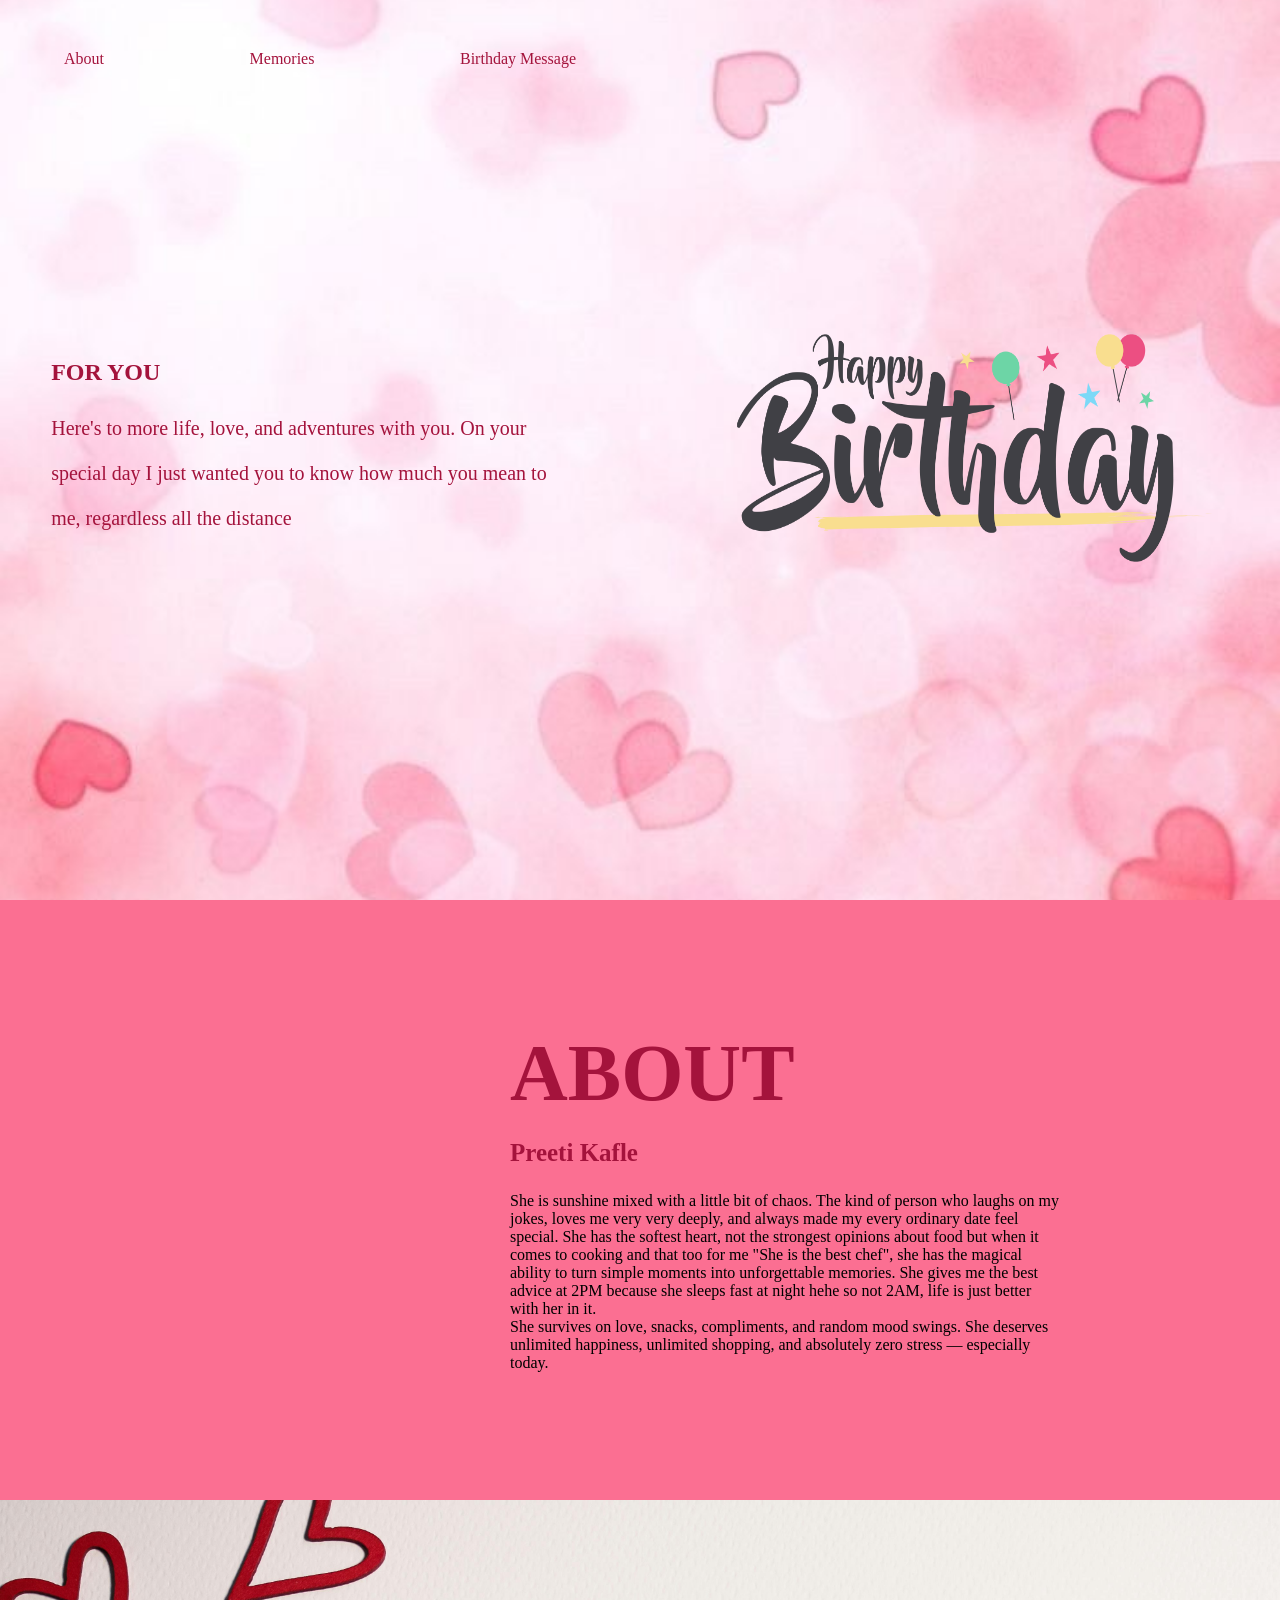
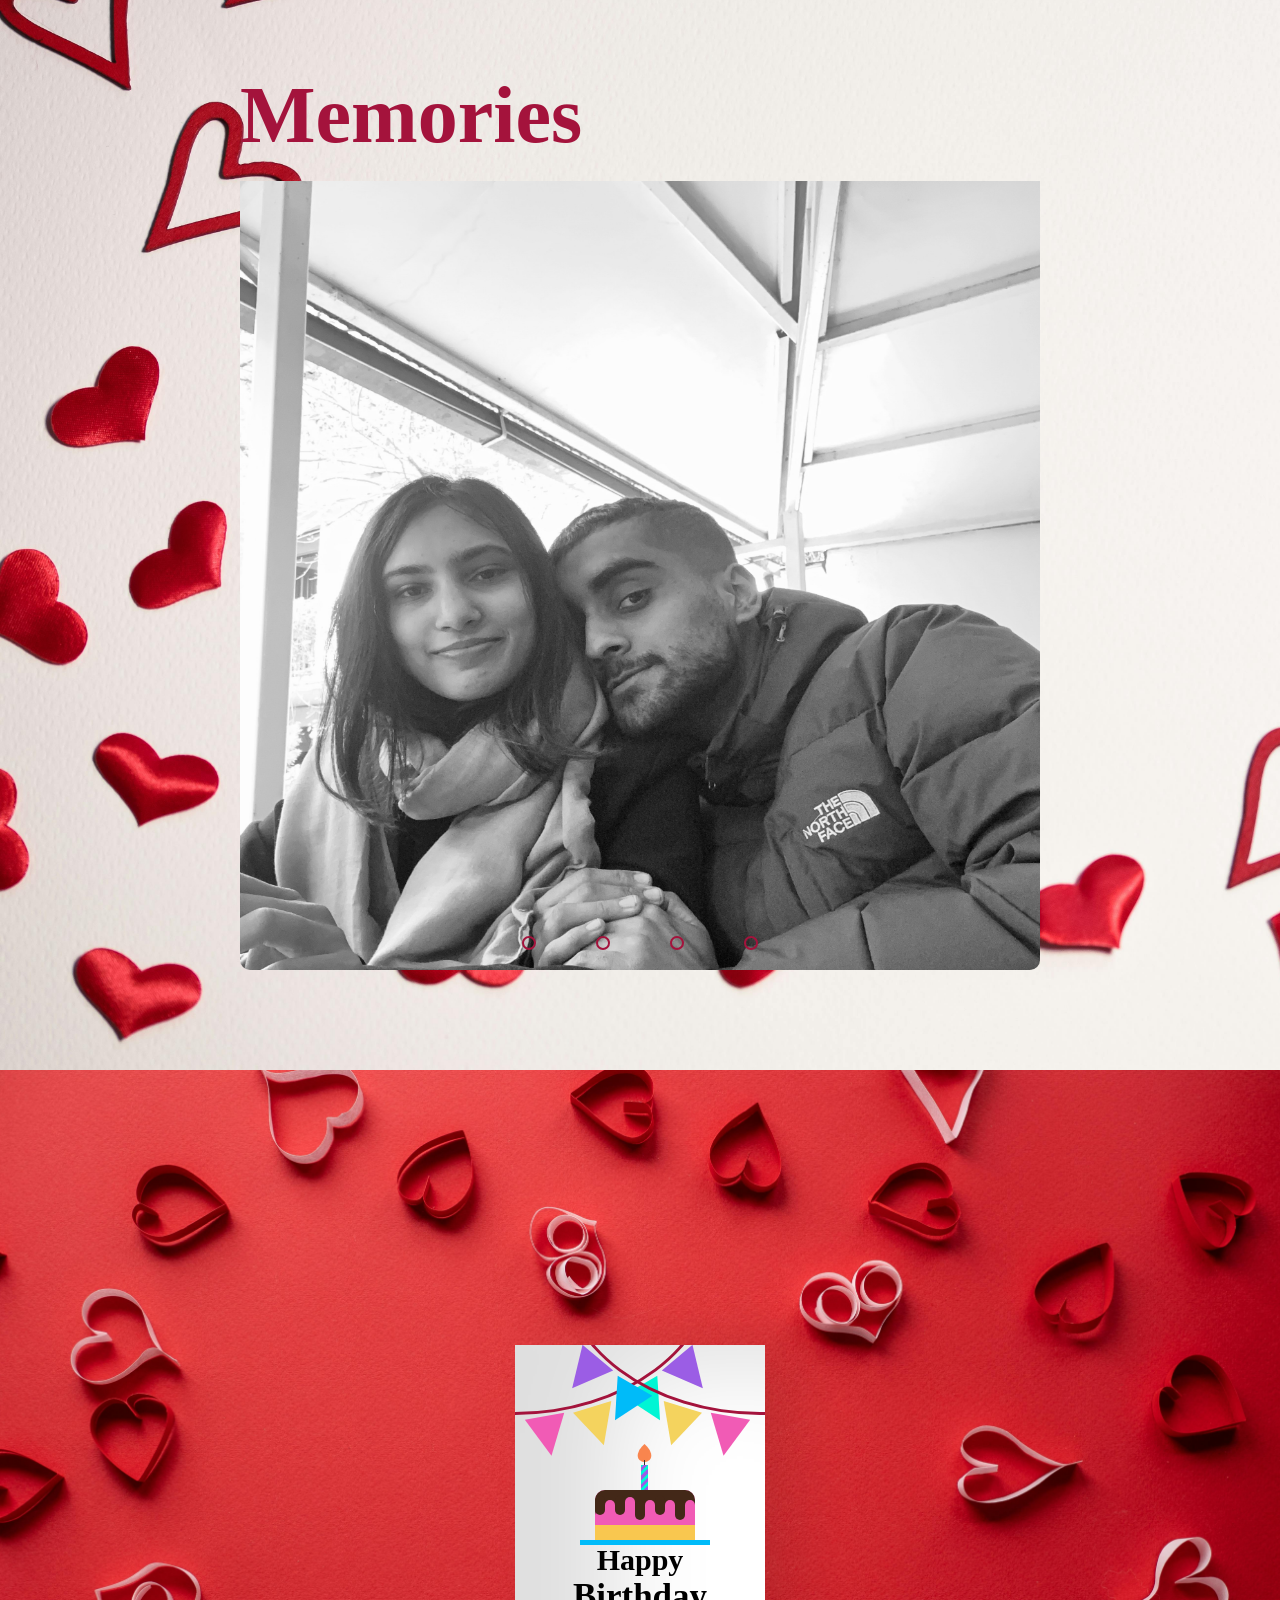
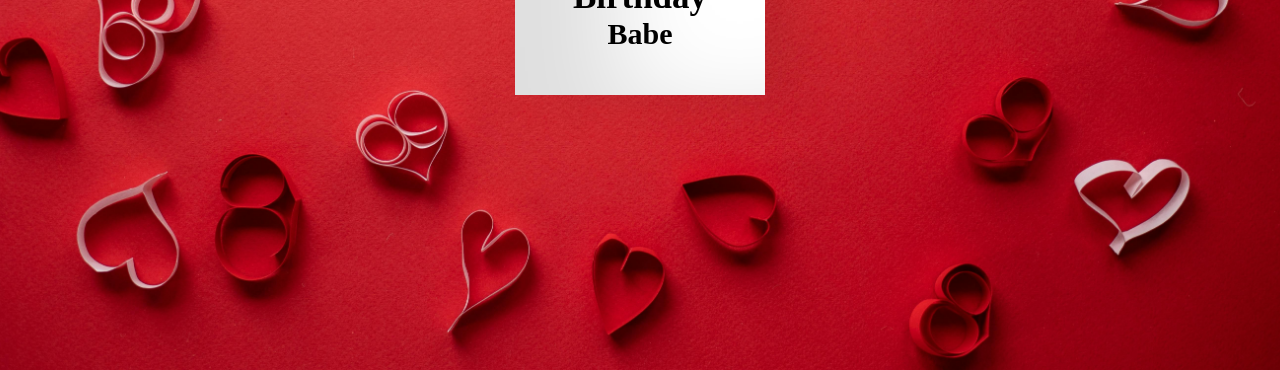
==== commit 0bcd845e: "Card Change" ====
--- a/main.html
+++ b/main.html
@@ -96,7 +96,7 @@
                 <div class="front-text">
                     <h3 class="happy">Happy</h3>
                     <h2 class="bday">Birthday</h2>
-                    <h3 class="toyou">to you!</h3>
+                    <h3 class="toyou">Babe</h3>
                 </div>
                 <div class="wrap-deco">
                     <div class="decorations"></div>
@@ -113,14 +113,12 @@
             </div>
             <div class="cardInside">
                 <div class="inside-text">
-                    <h3 class="happy">Happy</h3>
-                    <h2 class="bday">Birthday</h2>
-                    <h3 class="toyou">to you!</h3>
+                    <h3 class="happy">Happiest Birthday</h3>
                 </div>
                 <div class="wishes">
-                    <p>Dear Babe,</p>
-                    <p>HBD</p>
-                    <p class="name">xxx</p>
+                    <p class="wishmsg">Dear Babe,</p>
+                    <p class="wishmsg">HBD</p>
+                    <p class="name">Timro Goru</p>
                 </div>
             </div>
         </div>
--- a/style.css
+++ b/style.css
@@ -411,4 +411,49 @@
     height: 25px;
     top: -75px;
     left: 61px;
+}
+
+.plate:after{
+    content: "";
+    position: absolute;
+    width: 1px;
+    height: 5px;
+    background-color: #333;
+    top: -80px;
+    left: 64px;
+}
+
+.flame{
+    position: absolute;
+    background-color: #fb5607;
+    border-radius:  80% 0 55% 50%/ 55% 0 80% 50%;
+    width: 15px;
+    height: 15px;
+    opacity: 0.7;
+    top: -93px;
+    left: 57px;
+    transform: rotate(-45deg);
+}
+
+.inside-text{
+    position: relative;
+    top: -130px;
+    transform: scale(0.7);
+}
+
+.wishes{
+    position: relative;
+    top: -20px;
+    margin: 25px;
+}
+
+.wishmsg{
+    font-family:'Brush Script MT', cursive ;
+    color: #333;
+}
+
+.name { 
+    font-family:'Brush Script MT', cursive ;
+    margin-left: 130px;
+    font-size: medium;
 }
--- a/style.css
+++ b/style.css
@@ -411,4 +411,49 @@
     height: 25px;
     top: -75px;
     left: 61px;
+}
+
+.plate:after{
+    content: "";
+    position: absolute;
+    width: 1px;
+    height: 5px;
+    background-color: #333;
+    top: -80px;
+    left: 64px;
+}
+
+.flame{
+    position: absolute;
+    background-color: #fb5607;
+    border-radius:  80% 0 55% 50%/ 55% 0 80% 50%;
+    width: 15px;
+    height: 15px;
+    opacity: 0.7;
+    top: -93px;
+    left: 57px;
+    transform: rotate(-45deg);
+}
+
+.inside-text{
+    position: relative;
+    top: -130px;
+    transform: scale(0.7);
+}
+
+.wishes{
+    position: relative;
+    top: -20px;
+    margin: 25px;
+}
+
+.wishmsg{
+    font-family:'Brush Script MT', cursive ;
+    color: #333;
+}
+
+.name { 
+    font-family:'Brush Script MT', cursive ;
+    margin-left: 130px;
+    font-size: medium;
 }
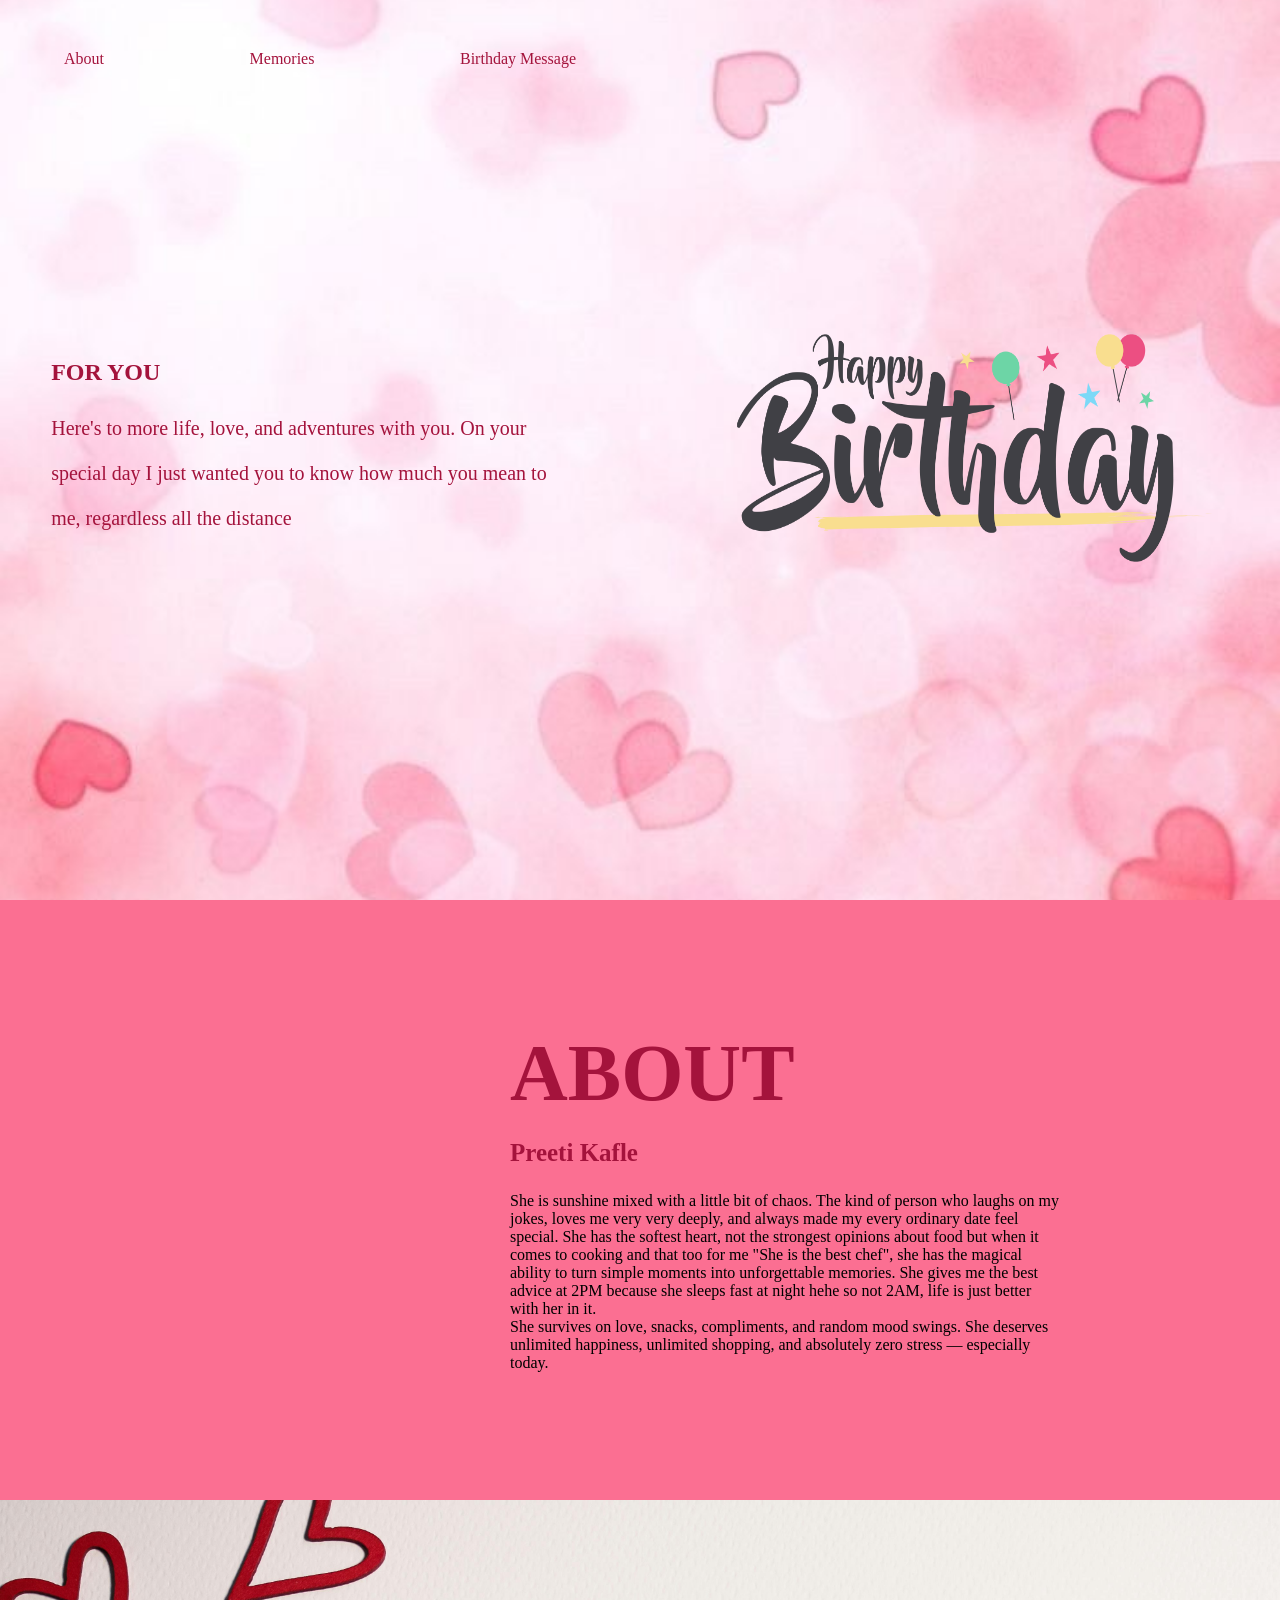
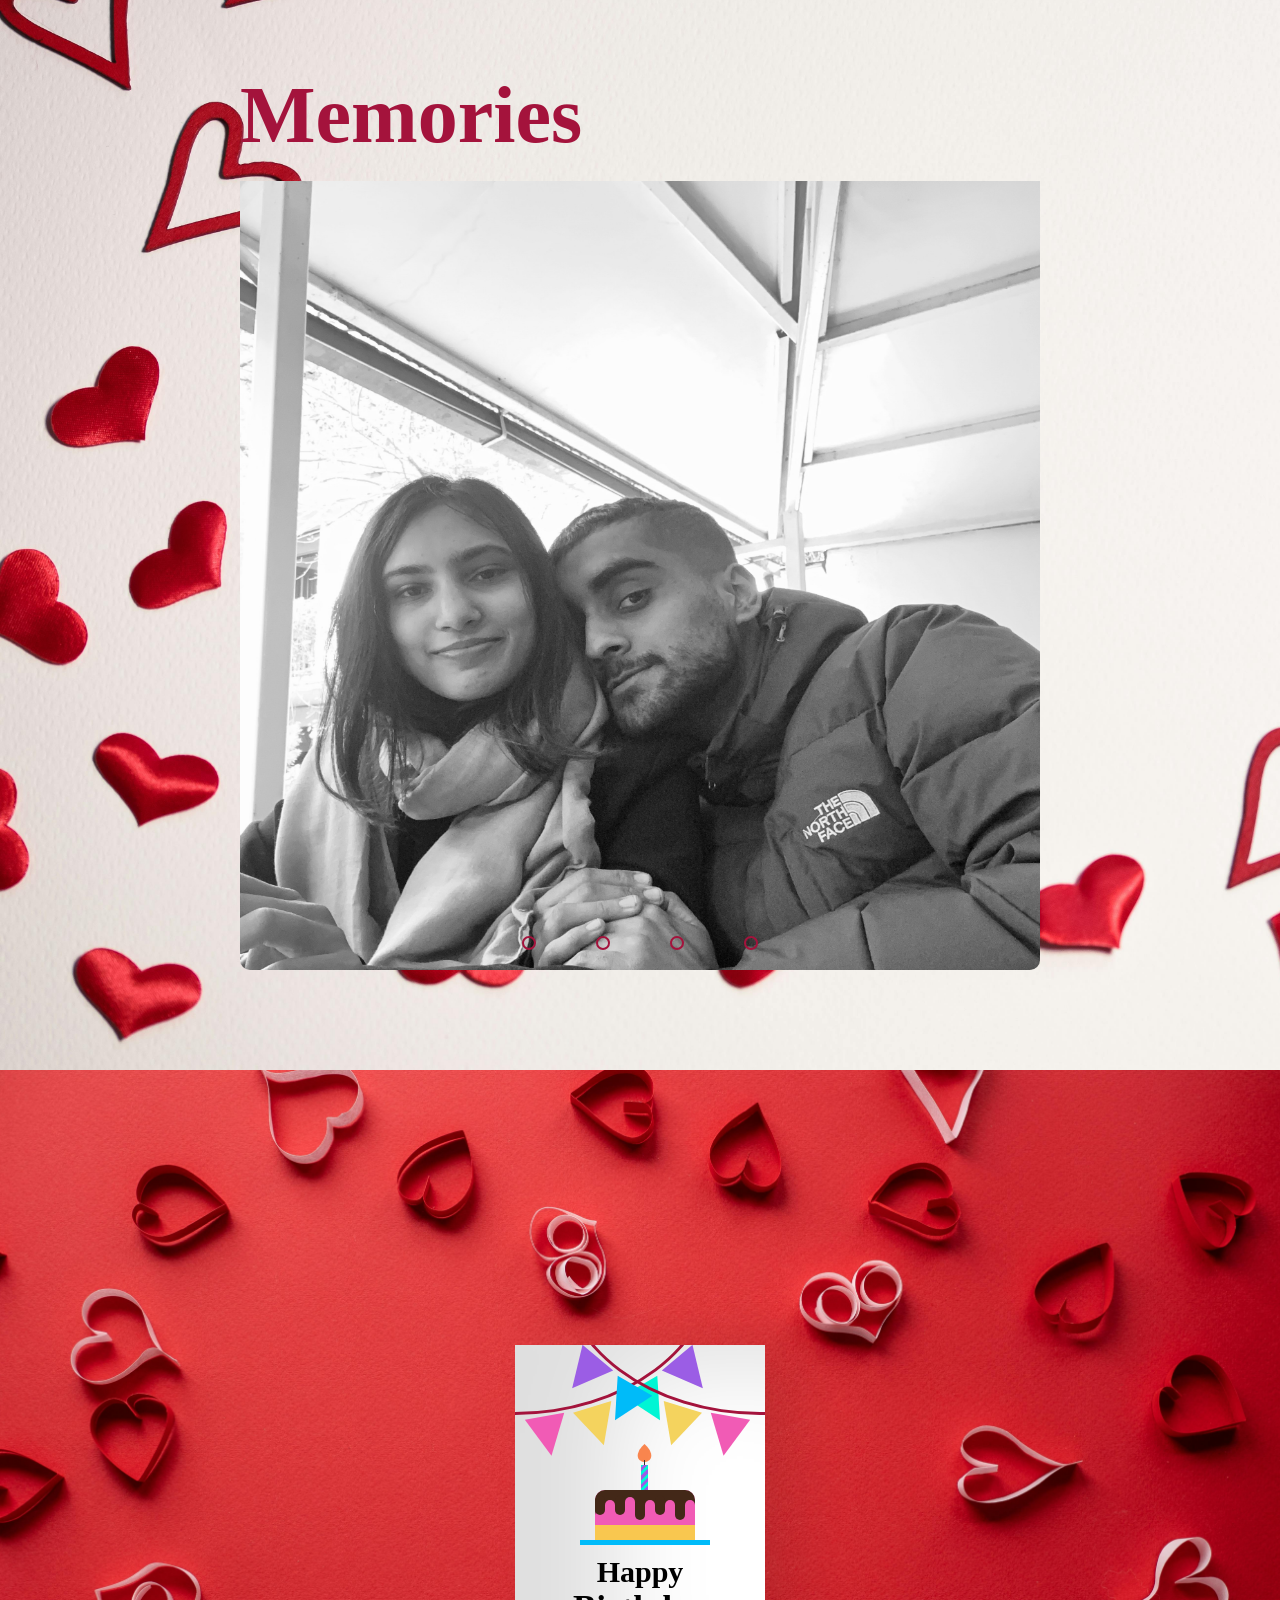
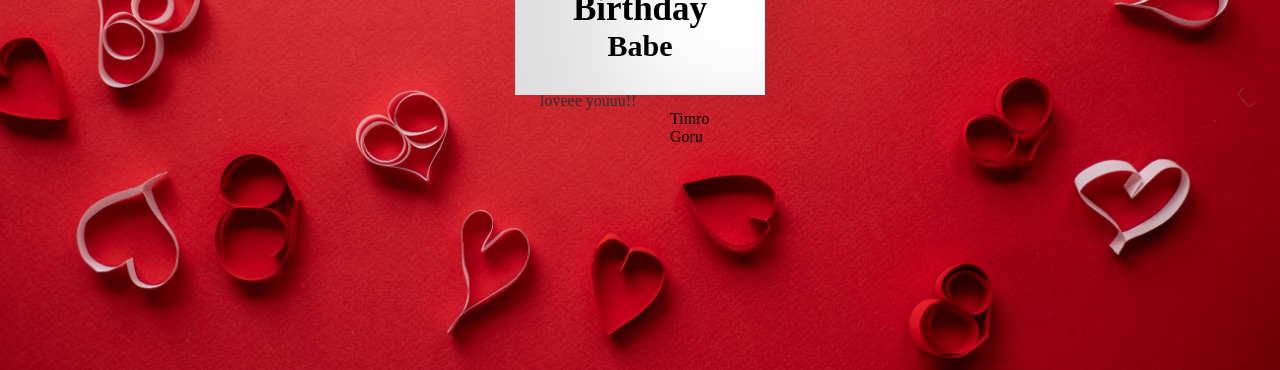
==== commit 74ca33cf: "text" ====
--- a/main.html
+++ b/main.html
@@ -117,7 +117,13 @@
                 </div>
                 <div class="wishes">
                     <p class="wishmsg">Dear Babe,</p>
-                    <p class="wishmsg">HBD</p>
+                    <p class="wishmsg">My beautiful girl! I hope how much you mean to me and how much 
+                    joy you bring to my life. I am so grateful for the ways we have grown together in these 
+                    years and I am so excited for all to come. Evey year bhanne kura sabbei eutei ho kalu, eti  
+                    ho ki I am just blessed to have you in my life.<br>
+                    Still this birthday will always be remembered as its the first one we wont celebrate together. J bhaye pani
+                    <br> Happiest Birthday Baby! I loveee youuu!!
+                    </p>
                     <p class="name">Timro Goru</p>
                 </div>
             </div>
--- a/style.css
+++ b/style.css
@@ -289,18 +289,21 @@
 }
 
 .happy{
-    top: 198px;
+    top: 210px;
+    font-family:'Brush Script MT', cursive ;
 }
 
 .toyou{
-    top: 198px;
+    top: 210px;
+    font-family:'Brush Script MT', cursive ;
 } 
 
 .bday{
     position: relative;
     font-size: 35px;
     text-align: center;
-    top: 198px;
+    top: 210px;
+    font-family:'Brush Script MT', cursive ;
 }
 
 .wrap-deco{
@@ -443,7 +446,7 @@
 
 .wishes{
     position: relative;
-    top: -20px;
+    top: 0px;
     margin: 25px;
 }
 
--- a/style.css
+++ b/style.css
@@ -289,18 +289,21 @@
 }
 
 .happy{
-    top: 198px;
+    top: 210px;
+    font-family:'Brush Script MT', cursive ;
 }
 
 .toyou{
-    top: 198px;
+    top: 210px;
+    font-family:'Brush Script MT', cursive ;
 } 
 
 .bday{
     position: relative;
     font-size: 35px;
     text-align: center;
-    top: 198px;
+    top: 210px;
+    font-family:'Brush Script MT', cursive ;
 }
 
 .wrap-deco{
@@ -443,7 +446,7 @@
 
 .wishes{
     position: relative;
-    top: -20px;
+    top: 0px;
     margin: 25px;
 }
 
